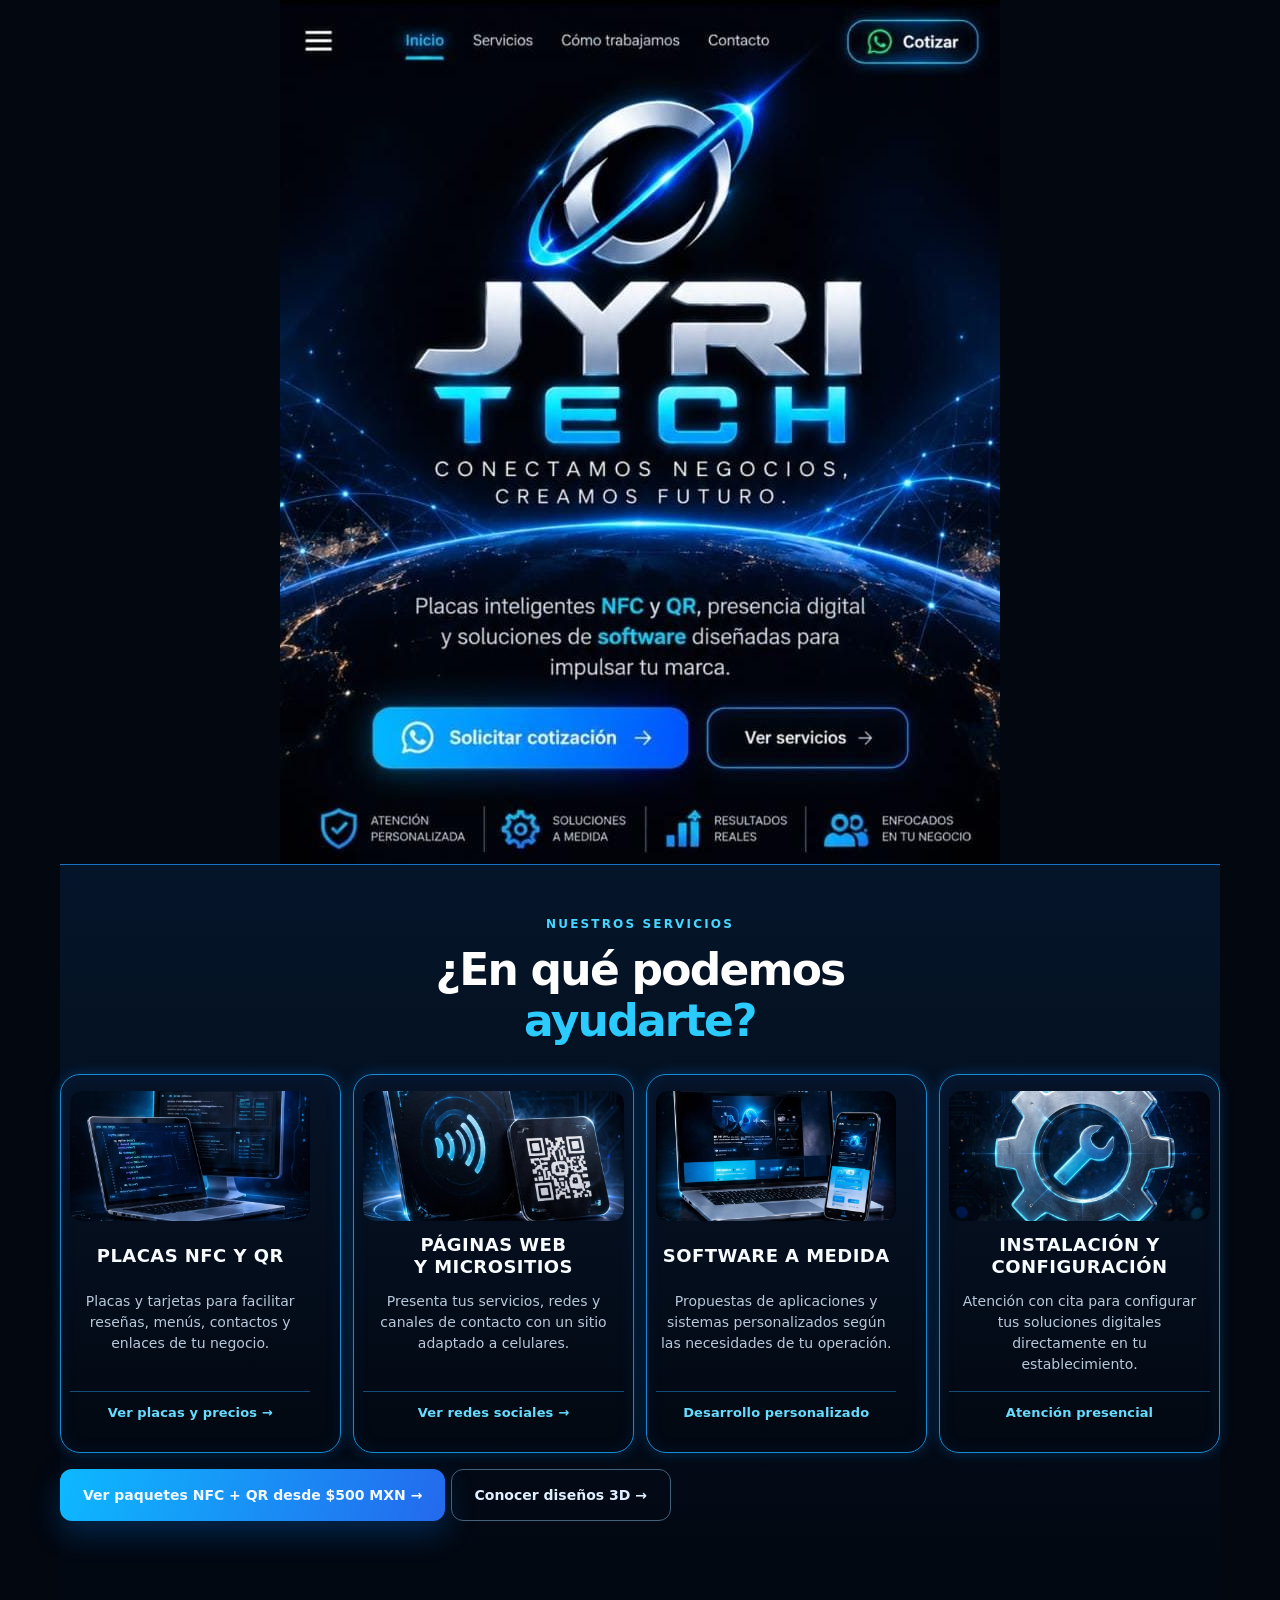
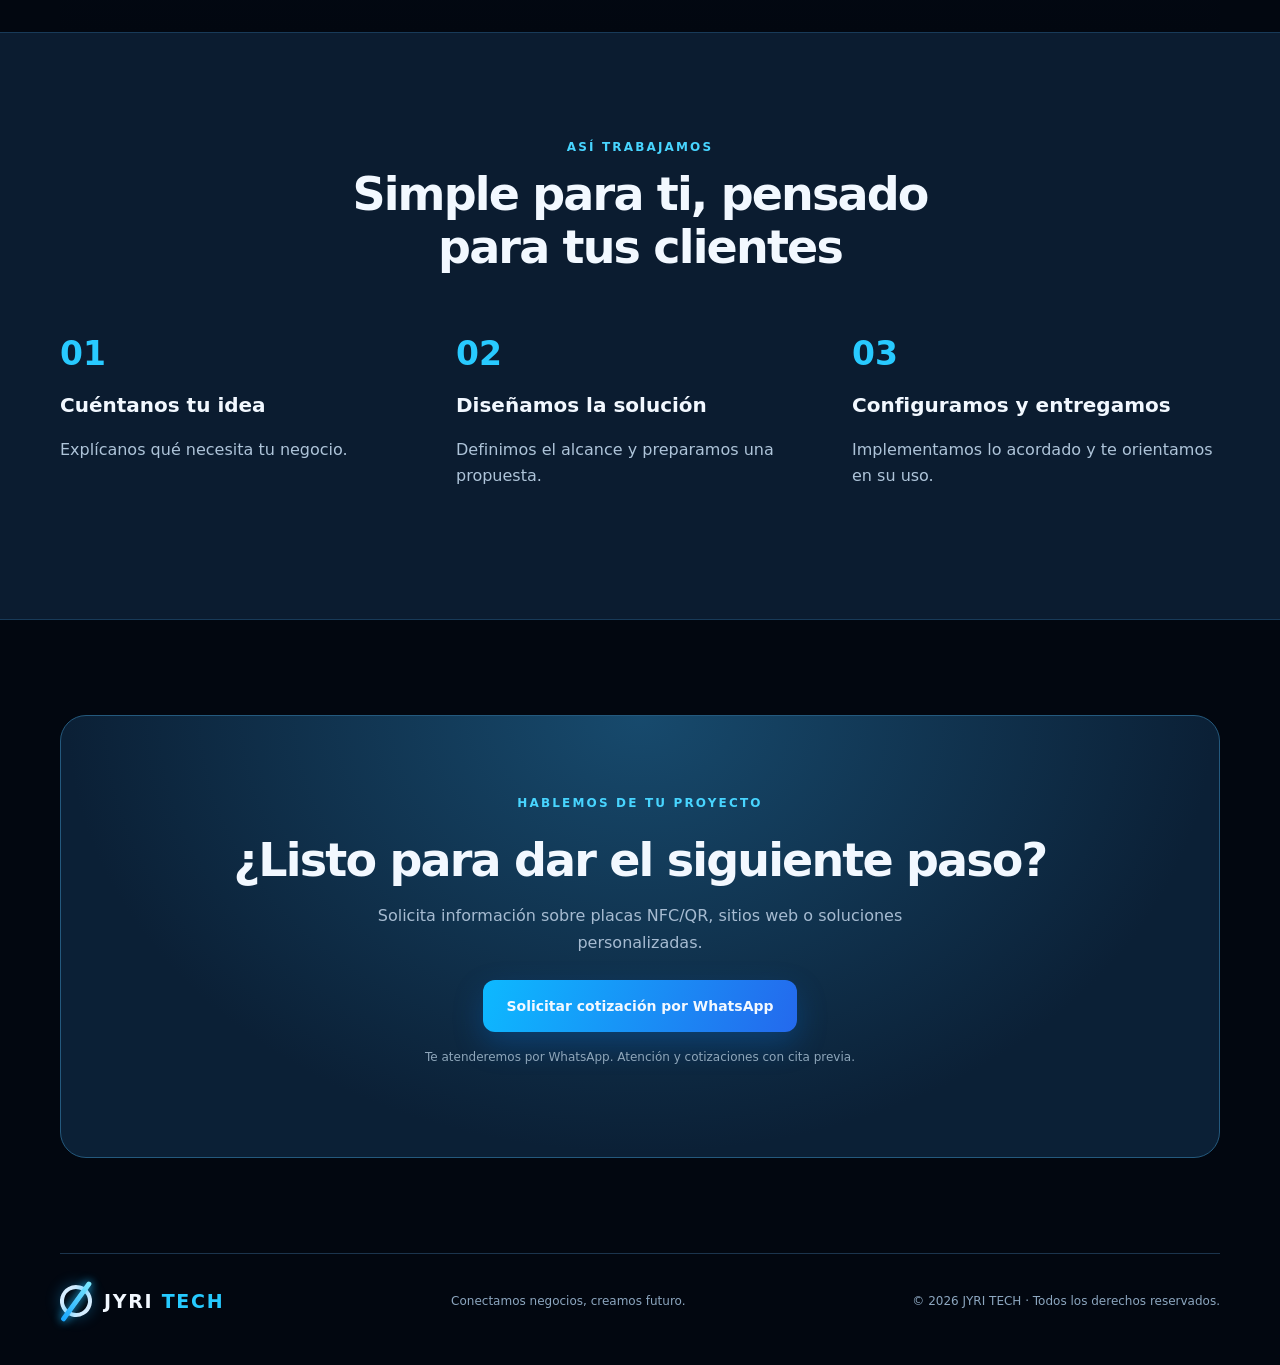
==== jyri-tech/index.html @ 4aa00e8e "Refresh homepage poster styles and image cache on mobile" ====
<!doctype html>
<html lang="es">
<head>
<meta charset="utf-8"><meta name="viewport" content="width=device-width, initial-scale=1">
<meta name="theme-color" content="#07111f">
<meta name="description" content="JYRI TECH: placas NFC y QR, micrositios, desarrollo web y soluciones digitales para negocios.">
<title>JYRI TECH | Conectamos negocios, creamos futuro</title>
<link rel="stylesheet" href="./style.css?v=poster-fix-2">
</head>
<body class="jyri-poster-home">
<header class="topbar"><span class="menu-mark" aria-hidden="true">☰</span><nav aria-label="Navegación principal"><a href="#inicio">Inicio</a><a href="#servicios">Servicios</a><a href="./catalogo/">Catálogo</a><a href="#proceso">Cómo trabajamos</a><a href="#contacto">Contacto</a></nav><a class="top-quote" href="#contacto">☘ Cotizar</a></header>
<main>
<section class="hero hero-poster" id="inicio" aria-label="Portada de JYRI TECH">
<img class="hero-poster-image" src="./fondo-planeta-mejorado-2.jpeg?v=poster-fix-2" alt="JYRI TECH: conectamos negocios, creamos futuro. Placas NFC y QR, presencia digital y software para tu negocio." fetchpriority="high">
<nav class="poster-navigation" aria-label="Navegación de portada">
<a class="poster-hit poster-menu" href="#servicios" aria-label="Ir a servicios"></a>
<a class="poster-hit poster-inicio" href="#inicio" aria-label="Inicio"></a>
<a class="poster-hit poster-servicios" href="#servicios" aria-label="Servicios"></a>
<a class="poster-hit poster-proceso" href="#proceso" aria-label="Cómo trabajamos"></a>
<a class="poster-hit poster-contacto" href="#contacto" aria-label="Contacto"></a>
<a class="poster-hit poster-cotizar" href="#contacto" aria-label="Cotizar"></a>
</nav>
<div class="poster-actions">
<a class="poster-hit poster-whatsapp" href="https://wa.me/525652839764?text=Hola%2C%20JYRI%20TECH.%20Me%20gustar%C3%ADa%20solicitar%20una%20cotizaci%C3%B3n." target="_blank" rel="noopener noreferrer" aria-label="Solicitar cotización por WhatsApp"></a>
<a class="poster-hit poster-catalogo" href="./catalogo/" aria-label="Ver servicios y catálogo"></a>
</div>
</section>
<section class="section wrap" id="servicios"><div class="section-head"><p class="eyebrow">NUESTROS SERVICIOS</p><h2>¿En qué podemos <em>ayudarte?</em></h2><p>Desde una placa inteligente hasta una presencia digital completa.</p></div><div class="grid">
<article class="service"><span class="ico">◉</span><div class="service-art art-nfc"><img src="./WhatsApp%20Image%202026-10-30%20at%2012.33.51.jpeg" alt="Placas inteligentes NFC y código QR" loading="lazy"></div><h3>Placas NFC y QR</h3><p>Placas y tarjetas para facilitar reseñas, menús, contactos y enlaces de tu negocio.</p><a class="tag" href="./catalogo/#resenas">Ver placas y precios →</a></article>
<article class="service"><span class="ico">◎</span><div class="service-art art-web"><img src="./WhatsApp%20Image%202026-10-30%20at%2012.34.19.jpeg" alt="Computadora y teléfono con diseño de páginas web" loading="lazy"></div><h3>Páginas web y micrositios</h3><p>Presenta tus servicios, redes y canales de contacto con un sitio adaptado a celulares.</p><a class="tag" href="./catalogo/#redes">Ver redes sociales →</a></article>
<article class="service"><span class="ico">&lt;/&gt;</span><div class="service-art art-code"><img src="./WhatsApp%20Image%202026-10-30%20at%2012.34.29.jpeg" alt="Equipos de cómputo para desarrollo de software" loading="lazy"></div><h3>Software a medida</h3><p>Propuestas de aplicaciones y sistemas personalizados según las necesidades de tu operación.</p><span class="tag">Desarrollo personalizado</span></article>
<article class="service"><span class="ico">⚙</span><div class="service-art art-gear"><img src="./WhatsApp%20Image%202026-10-30%20at%2012.34.39.jpeg" alt="Engranaje con llave para instalación y configuración" loading="lazy"></div><h3>Instalación y configuración</h3><p>Atención con cita para configurar tus soluciones digitales directamente en tu establecimiento.</p><span class="tag">Atención presencial</span></article>
</div><p class="catalog-invite"><a class="button primary" href="./catalogo/#paquetes">Ver paquetes NFC + QR desde $500 MXN →</a> <a class="button ghost" href="./catalogo/#disenos3d">Conocer diseños 3D →</a></p></section>
<section class="section process" id="proceso"><div class="wrap"><div class="section-head"><p class="eyebrow">ASÍ TRABAJAMOS</p><h2>Simple para ti, pensado para tus clientes</h2></div><div class="steps"><div><b>01</b><h3>Cuéntanos tu idea</h3><p>Explícanos qué necesita tu negocio.</p></div><div><b>02</b><h3>Diseñamos la solución</h3><p>Definimos el alcance y preparamos una propuesta.</p></div><div><b>03</b><h3>Configuramos y entregamos</h3><p>Implementamos lo acordado y te orientamos en su uso.</p></div></div></div></section>
<section class="section wrap" id="contacto"><div class="contact"><p class="eyebrow">HABLEMOS DE TU PROYECTO</p><h2>¿Listo para dar el siguiente paso?</h2><p>Solicita información sobre placas NFC/QR, sitios web o soluciones personalizadas.</p><a class="button primary" href="https://wa.me/525652839764?text=Hola%2C%20JYRI%20TECH.%20Visit%C3%A9%20su%20p%C3%A1gina%20web%20y%20me%20gustar%C3%ADa%20solicitar%20una%20cotizaci%C3%B3n%20para%20mi%20negocio." target="_blank" rel="noopener noreferrer" id="whatsappLink">Solicitar cotización por WhatsApp</a><p class="pending">Te atenderemos por WhatsApp. Atención y cotizaciones con cita previa.</p></div></section>
</main>
<footer class="footer wrap"><div class="brand"><span class="orbit" aria-hidden="true"></span><span>JYRI <b>TECH</b></span></div><p>Conectamos negocios, creamos futuro.</p><small>© <span id="year">2026</span> JYRI TECH · Todos los derechos reservados.</small></footer>
<script src="./script.js"></script>
</body></html>
---- jyri-tech/style.css ----
:root{font-family:Inter,system-ui,-apple-system,"Segoe UI",sans-serif;color:#f2f8ff;background:#07111f;font-synthesis:none;scroll-behavior:smooth}*{box-sizing:border-box}body{margin:0;overflow-x:hidden;background:radial-gradient(ellipse 65% 28% at 85% 12%,#073c66 0%,transparent 75%),#07111f}a{color:inherit;text-decoration:none}.wrap{width:min(1160px,calc(100% - 40px));margin:auto}.topbar{width:min(1160px,calc(100% - 40px));margin:auto;display:flex;justify-content:space-between;align-items:center;padding:25px 0;gap:20px}.brand{display:flex;align-items:center;gap:12px;font-weight:900;letter-spacing:.09em;font-size:19px;white-space:nowrap}.brand b{color:#26caff}.orbit{width:32px;height:32px;border:4px solid #d6edff;border-radius:50%;transform:rotate(-30deg);position:relative;box-shadow:0 0 15px #1baffc55}.orbit:after{content:"";position:absolute;width:48px;height:5px;left:-12px;top:10px;transform:rotate(-24deg);background:linear-gradient(90deg,#16a6ff,#7deaff);border-radius:8px;box-shadow:0 0 10px #22bfff}.topbar nav{display:flex;gap:28px;font-size:14px;color:#c2d3e7}.topbar nav a:hover{color:#42d6ff}.hero{display:grid;grid-template-columns:1.1fr .9fr;align-items:center;min-height:610px;gap:50px;padding:60px 0 100px}.eyebrow{font-size:12px;font-weight:800;letter-spacing:.18em;color:#48d5ff}.dot{display:inline-block;width:8px;height:8px;background:#3ed7ff;border-radius:50%;margin-right:8px;box-shadow:0 0 14px #29d6ff}.hero h1{font-size:clamp(40px,5.4vw,76px);line-height:1.08;letter-spacing:-.055em;margin:22px 0}.hero h1 em{font-style:normal;background:linear-gradient(100deg,#54dfff,#418eff);background-clip:text;color:transparent}.hero-copy>p{color:#b3c7db;max-width:540px;font-size:18px;line-height:1.75}.actions{display:flex;gap:14px;flex-wrap:wrap;margin-top:32px}.button{display:inline-flex;align-items:center;justify-content:center;gap:16px;padding:16px 23px;border-radius:12px;font-size:14px;font-weight:800;min-height:52px}.primary{background:linear-gradient(110deg,#0db9ff,#2469ed);box-shadow:0 12px 30px #0878ee44}.primary:hover{filter:brightness(1.13)}.ghost{border:1px solid #42617c;color:#e0efff}.ghost:hover{border-color:#36ceff}.trust{display:flex;flex-wrap:wrap;gap:20px;margin-top:35px;color:#8ea7c0;font-size:12px}.visual{min-height:470px;display:grid;place-items:center;position:relative}.halo{position:absolute;width:95%;aspect-ratio:1;border-radius:50%;background:radial-gradient(circle,#1277bd55,transparent 67%);filter:blur(12px)}.glass{position:relative;width:min(350px,90%);padding:32px;border:1px solid #41ccff77;border-radius:27px;transform:rotate(-5deg);background:linear-gradient(135deg,#193f64ee,#071528f5);box-shadow:25px 28px 60px #0009,0 0 70px #08b8ff30}.chip{font-size:27px;letter-spacing:.1em;font-weight:900}.chip strong{color:#2cd2ff}.signal{font-size:80px;color:#30cfff;text-align:center;text-shadow:0 0 30px #21bbff}.mocktitle{font-size:24px;font-weight:800}.mocksub{font-size:13px;color:#acc7de;line-height:1.6;margin:10px 0 25px}.mockline{height:28px;border:1px solid #2d729c;border-radius:8px;margin:10px 0;background:#0c2c4d}.mockline.short{width:78%;margin-left:auto;margin-right:auto}.smalltag{margin-top:24px;color:#70dfff;font-size:11px;letter-spacing:.12em;text-align:center}.floatcard{position:absolute;bottom:38px;right:0;padding:15px 19px;border:1px solid #2d94c6;border-radius:12px;background:#0a203b;box-shadow:0 15px 25px #0008;color:#42d7ff;font-weight:800}.floatcard span{color:#d5eaff;font-size:12px;margin-left:8px}.section{padding:95px 0}.section-head{max-width:650px;margin-bottom:40px}.section-head h2,.contact h2{font-size:clamp(30px,4vw,46px);line-height:1.15;letter-spacing:-.04em;margin:14px 0}.section-head>p:last-child,.contact>p:not(.eyebrow){color:#a6bbd1;line-height:1.7}.grid{display:grid;grid-template-columns:repeat(4,1fr);gap:18px}.service{border:1px solid #23415f;border-radius:18px;background:linear-gradient(145deg,#112a42,#0a1b2e);padding:27px 22px;min-height:275px}.ico{display:grid;place-items:center;width:48px;height:48px;border:1px solid #1476ae;background:#0c3454;border-radius:13px;color:#39d4ff;font-size:24px;font-weight:800}.service h3{font-size:18px;margin:25px 0 12px}.service p{font-size:14px;line-height:1.65;color:#afc3d5}.tag{display:inline-block;font-size:11px;color:#58d9ff;margin-top:10px}.process{background:#0b1c30;border-top:1px solid #183a58;border-bottom:1px solid #183a58}.steps{display:grid;grid-template-columns:repeat(3,1fr);gap:28px}.steps>div{padding:20px 0}.steps b{font-size:33px;color:#28caff}.steps h3{font-size:20px}.steps p{color:#aec4d9;line-height:1.6}.contact{text-align:center;border:1px solid #24597d;border-radius:26px;padding:65px 25px;background:radial-gradient(ellipse at top,#174a6d,#0b2036 70%)}.contact>p{max-width:570px;margin:15px auto 24px}.pending{font-size:12px!important;color:#8ea6ba!important}.contact .button{cursor:pointer}.footer{display:flex;justify-content:space-between;align-items:center;gap:20px;padding:28px 0 45px;border-top:1px solid #1b344d}.footer p,.footer small{color:#8ca6bf;font-size:12px}@media(max-width:900px){.hero{grid-template-columns:1fr;padding:50px 0}.visual{min-height:400px}.grid{grid-template-columns:repeat(2,1fr)}.footer{flex-wrap:wrap}}@media(max-width:600px){.topbar{align-items:flex-start;flex-direction:column}.topbar nav{gap:17px;flex-wrap:wrap;font-size:12px}.hero{padding:40px 0 65px;gap:10px}.hero h1{font-size:45px}.hero-copy>p{font-size:16px}.visual{min-height:385px}.glass{width:82%;padding:25px}.floatcard{right:0;bottom:15px}.grid,.steps{grid-template-columns:1fr}.section{padding:65px 0}.service{min-height:auto}.footer{display:block}.footer>*{margin-bottom:15px}.contact{padding:45px 18px}}@media(prefers-reduced-motion:reduce){:root{scroll-behavior:auto}}

/* JYRI TECH: portada centrada y planeta conectado */
.topbar{position:relative;z-index:3}
.hero{display:flex;flex-direction:column;align-items:center;text-align:center;gap:0;min-height:0;padding:48px 0 76px;position:relative}
.hero-brand{position:relative;z-index:2;display:flex;align-items:center;flex-direction:column}
.hero-orbit{width:116px;height:116px;border:16px solid #e7f5ff;border-radius:50%;transform:rotate(-30deg);box-shadow:inset 0 0 18px #54c8ff,0 0 38px #078ffb;position:relative;margin-bottom:22px;background:radial-gradient(circle,#00152e 50%,#114c82)}
.hero-orbit:before{content:"";position:absolute;left:-33px;top:39px;width:150px;height:15px;background:linear-gradient(90deg,#08bbff,#d6f9ff,#006aff);border-radius:20px;transform:rotate(-15deg);box-shadow:0 0 22px #00bfff}
.hero-orbit:after{content:"";position:absolute;right:-24px;top:5px;width:20px;height:20px;background:#b6f6ff;transform:rotate(-15deg);border-radius:50%;box-shadow:0 0 18px 8px #008fff}
.hero-brand h1{margin:0;display:flex;flex-direction:column;align-items:center;line-height:.9;font-size:clamp(76px,15vw,156px);font-weight:1000;letter-spacing:.045em;text-shadow:0 8px 25px #000a}
.hero-brand h1 span{background:linear-gradient(#fff,#dcecff 48%,#71849e);background-clip:text;color:transparent}
.hero-brand h1 strong{font-size:.7em;letter-spacing:.19em;padding-left:.19em;margin-top:12px;background:linear-gradient(#84efff,#02baff 45%,#1466e8);background-clip:text;color:transparent;text-shadow:0 0 35px #00bfff33}
.hero-slogan{font-size:clamp(12px,2.5vw,19px);letter-spacing:.34em;line-height:1.7;color:#f3f8ff;margin:26px 0 0}
.earth-scene{position:relative;width:min(100vw,1100px);height:clamp(130px,23vw,290px);margin-top:10px;overflow:hidden;pointer-events:none}
.earth-glow{position:absolute;left:0;right:0;bottom:-125%;height:180%;border-radius:50%;background:radial-gradient(ellipse at 50% 12%,#1a88d366,transparent 55%);filter:blur(18px)}
.earth-sphere{position:absolute;top:50%;left:-12%;width:124%;height:150%;border-radius:50%;background:radial-gradient(ellipse at 50% 0%,#166dbb 0%,#09345b 25%,#06172d 57%,#020812 78%);border-top:3px solid #39caff;box-shadow:0 -9px 24px #009fff,0 -2px 7px #d3ffff,inset 0 45px 60px #0965aa55;overflow:hidden}
.earth-lines{position:absolute;inset:0;background:repeating-linear-gradient(100deg,transparent 0 44px,#0abaff26 45px,transparent 47px),repeating-linear-gradient(0deg,transparent 0 31px,#0abaff1c 32px,transparent 34px);transform:perspective(450px) rotateX(45deg)}
.earth-continent{position:absolute;background:#0cbcff55;filter:blur(12px);border-radius:55% 40% 60% 30%}
.c1{width:20%;height:20%;left:12%;top:9%;transform:rotate(25deg)}.c2{width:29%;height:16%;left:43%;top:13%;transform:rotate(-12deg)}.c3{width:18%;height:15%;right:7%;top:24%}
.earth-net{position:absolute;bottom:8%;width:35%;height:70%;border:1px solid #21b9ff66;border-radius:50%;box-shadow:0 0 22px #009dff55}.n1{left:-13%;transform:rotate(30deg)}.n2{right:-13%;transform:rotate(-30deg)}
.hero-copy{position:relative;z-index:2;margin-top:-20px;width:100%;display:flex;align-items:center;flex-direction:column}
.hero-copy>p{font-size:clamp(17px,2.2vw,22px);max-width:690px;color:#d2e4f5;line-height:1.7}
.hero-copy>p b{color:#32d6ff}
.actions{justify-content:center;margin-top:18px}
.trust{justify-content:center;font-size:11px;letter-spacing:.06em}
.section-head{text-align:center;margin-left:auto;margin-right:auto}
.section-head h2 em{font-style:normal;color:#2bcaff}
.service{border-color:#1374a8;box-shadow:inset 0 0 22px #0c6aaa18,0 0 15px #007aff14}
@media(max-width:600px){.hero{padding:30px 0 64px}.hero-orbit{width:86px;height:86px;border-width:12px;margin-bottom:22px}.hero-orbit:before{left:-26px;top:28px;width:112px;height:11px}.hero-orbit:after{right:-20px;top:3px;width:14px;height:14px}.hero-brand h1{font-size:clamp(58px,17vw,100px)}.hero-slogan{font-size:11px;letter-spacing:.22em}.earth-scene{height:165px;margin-top:6px}.earth-sphere{top:42%}.hero-copy{margin-top:-8px}.hero-copy>p{font-size:16px}.actions{width:100%}.actions .button{flex:1;min-width:145px;padding:14px 10px}.trust{gap:12px;font-size:10px}.section-head h2{font-size:32px}}


/* Refinamiento visual inspirado en la portada aprobada */
.topbar{align-items:center;flex-direction:row;gap:14px;border-bottom:1px solid #102a46}
.topbar nav{display:flex;flex-wrap:wrap;gap:clamp(12px,3vw,30px);align-items:center}
.topbar nav a:first-child{color:#2ad5ff;border-bottom:2px solid #20caff;padding-bottom:7px}
.top-quote{margin-left:auto;flex-shrink:0;border:1px solid #16bfff;border-radius:14px;padding:12px 18px;box-shadow:0 0 14px #008dff55;color:#d9f8ff;font-weight:700;font-size:14px}
.hero{padding-top:46px}
.hero-brand h1{font-size:clamp(78px,15vw,154px)}
.hero-orbit{border-color:#e7f2ff}
.earth-scene{width:min(100vw,1160px);height:clamp(165px,30vw,340px);margin-top:0;background:url("./earth-network.svg") center center/cover no-repeat;filter:drop-shadow(0 0 18px #0479ff55)}
.hero-copy{margin-top:-40px}
.hero-copy>p{max-width:700px;text-shadow:0 2px 8px #001021}
.service{border:1px solid #0d9df1;box-shadow:0 0 18px #047eff2e,inset 0 0 22px #0a4a9022}
@media(max-width:600px){.topbar{padding:18px 0;flex-direction:row;align-items:center}.topbar nav{gap:10px;font-size:11px}.topbar nav a{font-size:11px}.top-quote{font-size:11px;padding:10px 9px}.hero{padding-top:30px}.hero-brand h1{font-size:clamp(70px,18vw,108px)}.earth-scene{height:175px;width:calc(100vw + 0px);background-size:cover}.hero-copy{margin-top:-12px}.hero-slogan{font-size:11px;letter-spacing:.18em}.hero-copy>p{font-size:16px}}


/* Final: portada con una sola marca, planeta iluminado y conexiones */
.topbar{justify-content:center;gap:34px;flex-wrap:wrap;padding:20px 0}
.topbar nav{align-items:center;justify-content:center;flex-wrap:wrap;gap:clamp(12px,3vw,28px)}
.topbar nav a:first-child{color:#31d6ff}
.top-quote{border:1px solid #17baff;border-radius:24px;padding:9px 19px;box-shadow:0 0 14px #009fff44;color:#e5faff;font-weight:700;font-size:14px}
.hero{padding-top:45px}
.hero-brand h1{font-size:clamp(74px,14vw,146px)}
.hero-slogan{margin-top:18px}
.earth-scene{width:min(100vw,1160px);height:clamp(180px,27vw,325px);margin-top:0;background:url("./earth-network.svg") center 35% / cover no-repeat;overflow:hidden}
.hero-copy{margin-top:-38px}
.hero-copy>p{background:#041324aa;border-radius:14px;padding:10px 18px}
.grid .service{box-shadow:0 0 0 1px #00aaff22,0 0 25px #007cff19}
@media(max-width:600px){.topbar{gap:14px;padding:18px 0}.topbar nav{font-size:12px;gap:14px}.top-quote{font-size:12px;padding:8px 13px}.hero{padding-top:28px}.hero-brand h1{font-size:clamp(60px,17vw,90px)}.earth-scene{height:190px;background-position:center top;background-size:auto 240px}.hero-copy{margin-top:-28px}.hero-copy>p{padding:8px 4px}.trust{gap:10px}}

/* Botón destacado de acceso al catálogo */
.actions .button.ghost[href="./catalogo/"]{background:linear-gradient(135deg,#0b9bea 0%,#2258e8 100%);color:#fff;border:1px solid #69dcff;box-shadow:0 7px 25px rgba(0,161,255,.3);text-shadow:0 1px 2px rgba(0,0,0,.25);transition:transform .2s ease,box-shadow .2s ease}
.actions .button.ghost[href="./catalogo/"]:hover,.actions .button.ghost[href="./catalogo/"]:focus-visible{transform:translateY(-2px);box-shadow:0 10px 30px rgba(0,161,255,.5);outline-offset:3px}

/* Portada de referencia JYRI TECH: composición móvil cinematográfica */
body{background:#020710}
.topbar{width:min(1160px,calc(100% - 28px));display:flex;justify-content:space-between;flex-wrap:nowrap;background:#020710;padding:18px 0;gap:16px}
.menu-mark{font-size:24px;color:white;line-height:1;flex-shrink:0}
.topbar nav{flex:1;justify-content:center;gap:clamp(10px,2.5vw,26px)}
.topbar nav a{white-space:nowrap}
.top-quote{margin-left:0;border-radius:24px}
.hero{width:100%;max-width:none;padding:34px 0 30px;background:radial-gradient(ellipse 70% 55% at 50% 48%,#063166 0%,#010611 75%);overflow:hidden}
.hero-brand{width:100%}
.hero-orbit{width:112px;height:112px;margin-bottom:20px}
.hero-brand h1{font-size:clamp(85px,14vw,160px);line-height:.88}
.hero-brand h1 span{letter-spacing:.04em}
.hero-brand h1 strong{font-size:.67em;letter-spacing:.18em}
.hero-slogan{margin-top:20px;font-size:clamp(12px,1.9vw,18px);letter-spacing:.27em}
.earth-scene{width:100%;max-width:none;height:clamp(125px,18vw,220px);margin-top:0;background:url("./earth-network.svg") center 65% / cover no-repeat;position:relative}
.earth-scene:after{content:"";position:absolute;left:-15%;right:-15%;bottom:-95%;height:125%;border-radius:50%;border-top:3px solid #65ddff;box-shadow:0 -9px 28px #009aff,0 -2px 8px #d7ffff;background:radial-gradient(ellipse at 50% 0%,#105baf66,transparent 60%)}
.hero-copy{margin-top:-10px;width:min(800px,calc(100% - 30px))}
.hero-copy>p{background:none;font-size:clamp(17px,2.2vw,22px);max-width:700px;margin:8px auto 0}
.actions{gap:16px;margin-top:20px}
.actions .button{border-radius:14px;min-width:190px}
.trust{width:100%;display:grid;grid-template-columns:repeat(4,1fr);gap:0;margin-top:30px;color:#c8d7e7}
.trust span{padding:4px 10px;border-right:1px solid #2b4665;font-size:11px;line-height:1.5;text-align:left}
.trust span:last-child{border:0}
#servicios{padding-top:36px;border-top:1px solid #1474c2;background:linear-gradient(180deg,#051529,#020710)}
#servicios .section-head{margin-bottom:26px}
#servicios .section-head h2{font-size:clamp(27px,4vw,42px)}
#servicios .grid{gap:12px}
#servicios .service{min-height:230px;text-align:center;padding:20px 12px;border-radius:16px;background:linear-gradient(160deg,#091c34,#020812)}
#servicios .service .ico{margin:auto;width:65px;height:65px;font-size:30px}
#servicios .service h3{margin:15px 0 8px;font-size:16px}
#servicios .service p{font-size:12px}
@media(max-width:600px){
.topbar{width:calc(100% - 20px);gap:8px;padding:13px 0}
.menu-mark{font-size:20px}
.topbar nav{gap:9px;justify-content:center;overflow-x:auto;scrollbar-width:none}
.topbar nav a{font-size:10px}
.topbar nav a[href="./catalogo/"]{display:none}
.top-quote{font-size:11px;padding:8px 10px}
.hero{padding-top:34px;padding-bottom:24px}
.hero-orbit{width:94px;height:94px}
.hero-brand h1{font-size:clamp(68px,17vw,110px)}
.hero-slogan{font-size:clamp(10px,2.8vw,13px);letter-spacing:.18em}
.earth-scene{height:145px;background-position:center 55%;background-size:auto 220px}
.hero-copy{margin-top:-8px}
.hero-copy>p{font-size:15px;padding:5px 4px}
.actions{width:100%;gap:10px}
.actions .button{min-width:0;flex:1;font-size:12px;padding:12px 7px}
.trust{margin-top:26px;grid-template-columns:repeat(4,minmax(0,1fr))}
.trust span{font-size:8px;padding:4px 5px;letter-spacing:0}
#servicios{padding-top:28px}
#servicios .grid{grid-template-columns:repeat(4,minmax(0,1fr));gap:6px}
#servicios .service{padding:12px 5px;min-height:220px;border-radius:11px}
#servicios .service .ico{width:42px;height:42px;font-size:21px}
#servicios .service h3{font-size:11px;margin:12px 0 6px}
#servicios .service p{font-size:9px;line-height:1.4}
#servicios .service .tag{font-size:9px}
}

/* Ocultar únicamente la ilustración del planeta solicitada */
.earth-scene{display:none!important}
.hero-copy{margin-top:24px!important}

/* Ocultar sección Nuestros servicios solicitada por el propietario */
#servicios{display:none!important}

/* Restaurar servicios con tarjetas oscuras, estilo de la referencia enviada */
#servicios{display:block!important;padding-top:40px!important}
#servicios .section-head>p:last-child{display:none}
#servicios .section-head{margin-bottom:28px}
#servicios .section-head h2{font-size:clamp(26px,5vw,44px);color:#fff}
#servicios .grid{display:grid;grid-template-columns:repeat(4,minmax(0,1fr));gap:12px}
#servicios .service{min-height:270px;display:flex;flex-direction:column;align-items:center;text-align:center;padding:16px 9px 18px;background:linear-gradient(180deg,#061327,#020811);border:1px solid #188bd1;border-radius:20px;box-shadow:0 0 13px #008cff44,inset 0 0 17px #047fff17}
#servicios .service .ico{display:none}
#servicios .service-art{width:100%;height:125px;display:flex;justify-content:center;align-items:center;gap:8px;background:radial-gradient(ellipse at center,#05569b66,transparent 75%);color:#42cfff;text-shadow:0 0 17px #048dff;font-size:65px}
#servicios .service-art span+span{font-size:40px}
#servicios .service-art.art-gear{font-size:96px}
#servicios .service h3{font-size:clamp(12px,2vw,19px);margin:8px 0 10px;text-transform:uppercase}
#servicios .service p{font-size:clamp(10px,1.5vw,14px);line-height:1.45;margin:0 0 18px;color:#b9c6d8}
#servicios .service .tag{margin-top:auto;font-size:14px;color:#39cfff}
@media(max-width:600px){#servicios{padding-top:22px!important}#servicios .grid{gap:5px}#servicios .service{padding:8px 4px 12px;min-height:205px;border-radius:12px}#servicios .service-art{height:77px;font-size:37px}#servicios .service-art span+span{font-size:22px}#servicios .service-art.art-gear{font-size:57px}#servicios .service h3{font-size:clamp(9px,2.1vw,13px);margin:5px 0}#servicios .service p{font-size:clamp(8px,1.8vw,11px)}#servicios .service .tag{font-size:9px}}

/* Diseño de tarjetas en dos columnas para evitar que se compriman en móvil */
#servicios .grid{grid-template-columns:repeat(4,minmax(0,1fr))}
#servicios .service{min-width:0}
@media(max-width:800px){
#servicios .grid{grid-template-columns:repeat(2,minmax(0,1fr))!important;gap:13px!important}
#servicios .service{min-height:295px!important;padding:16px 11px 19px!important;border-radius:17px!important}
#servicios .service-art{height:135px!important;font-size:65px!important}
#servicios .service-art span+span{font-size:37px!important}
#servicios .service-art.art-gear{font-size:95px!important}
#servicios .service h3{font-size:clamp(13px,3.4vw,18px)!important;margin:8px 0 9px!important}
#servicios .service p{font-size:clamp(11px,2.8vw,14px)!important;line-height:1.45!important}
#servicios .service .tag{font-size:12px!important}
}

/* Tipografía y jerarquía visual de las tarjetas de servicios */
#servicios .service{justify-content:flex-start}
#servicios .service h3{
  width:100%;font-weight:800!important;letter-spacing:.025em!important;
  line-height:1.22!important;text-wrap:balance;margin:12px 0 10px!important;
  color:#f8fcff!important;text-transform:uppercase
}
#servicios .service p{
  width:100%;max-width:26ch;margin:0 auto 17px!important;
  font-size:clamp(12px,1.3vw,15px)!important;line-height:1.55!important;
  font-weight:400;color:#b7c8da!important;text-wrap:pretty
}
#servicios .service .tag{
  display:inline-flex;align-items:center;justify-content:center;
  min-height:34px;max-width:100%;padding:7px 9px;
  margin:auto auto 0!important;font-size:clamp(11px,1.1vw,13px)!important;
  line-height:1.3!important;font-weight:700;letter-spacing:.01em;
  color:#66dcff!important;text-align:center;text-wrap:balance;
  border-top:1px solid #144d78
}
#servicios .service a.tag:hover{color:#fff!important;text-shadow:0 0 12px #00baff}
@media(max-width:800px){
  #servicios .service h3{font-size:clamp(12px,3.2vw,17px)!important;line-height:1.25!important;margin:10px 0 8px!important}
  #servicios .service p{font-size:clamp(11px,2.65vw,14px)!important;line-height:1.5!important;margin-bottom:14px!important}
  #servicios .service .tag{font-size:clamp(10px,2.4vw,12px)!important;line-height:1.3!important;padding:7px 3px}
}

/* Corrección definitiva de alineación del contenido de las tarjetas */
#servicios .grid{align-items:stretch}
#servicios .service{
  display:grid!important;
  grid-template-rows:130px minmax(54px,auto) minmax(92px,1fr) auto!important;
  justify-items:center!important;
  align-content:stretch!important;
  text-align:center!important;
  gap:8px!important;
  height:100%!important;
  min-height:365px!important;
}
#servicios .service .ico{display:none!important}
#servicios .service .service-art{
  grid-row:1!important;align-self:center!important;
  width:100%!important;height:130px!important;
}
#servicios .service h3{
  grid-row:2!important;align-self:center!important;
  display:flex!important;align-items:center!important;justify-content:center!important;
  width:100%!important;min-height:54px!important;
  margin:0!important;padding:0!important;
  font-size:clamp(13px,1.55vw,18px)!important;line-height:1.25!important;
}
#servicios .service p{
  grid-row:3!important;align-self:start!important;
  width:100%!important;max-width:27ch!important;
  margin:0!important;padding:0!important;
  font-size:clamp(12px,1.3vw,14px)!important;line-height:1.5!important;
}
#servicios .service .tag{
  grid-row:4!important;align-self:end!important;
  margin:0!important;min-height:43px!important;
  display:flex!important;align-items:center!important;justify-content:center!important;
  width:100%!important;max-width:100%!important;
  font-size:clamp(11px,1.1vw,13px)!important;line-height:1.3!important;
}
@media(max-width:800px){
  #servicios .grid{grid-template-columns:repeat(2,minmax(0,1fr))!important;gap:12px!important}
  #servicios .service{
    grid-template-rows:115px minmax(56px,auto) minmax(105px,1fr) auto!important;
    min-height:365px!important;padding:12px 9px 15px!important;
  }
  #servicios .service .service-art{height:115px!important}
  #servicios .service h3{font-size:clamp(12px,3.1vw,16px)!important;min-height:56px!important}
  #servicios .service p{font-size:clamp(11px,2.6vw,14px)!important;line-height:1.45!important}
  #servicios .service .tag{font-size:clamp(10px,2.4vw,12px)!important}
}

/* Fotografías reales de los cuatro servicios */
#servicios .service .service-art{overflow:hidden!important;border-radius:12px!important;background:#041326!important;text-shadow:none!important}
#servicios .service .service-art img{display:block!important;width:100%!important;height:100%!important;object-fit:cover!important;object-position:center!important;border-radius:12px!important}
#servicios .service .service-art.art-gear img{font-size:initial!important}


/* Portada basada fielmente en fondo-planeta-mejorado-2.jpeg */
body.jyri-poster-home .topbar{display:none!important}
body.jyri-poster-home #inicio.hero-poster{
  display:block!important;position:relative!important;isolation:isolate;
  width:min(100%,720px)!important;max-width:720px!important;
  min-height:0!important;height:auto!important;margin:0 auto!important;
  padding:0!important;gap:0!important;background:#020710!important;
  overflow:hidden!important;text-align:initial!important;
}
#inicio.hero-poster .hero-poster-image{
  display:block;width:100%;height:auto;max-width:100%;
  border:0;border-radius:0;
}
#inicio.hero-poster .poster-navigation,
#inicio.hero-poster .poster-actions{position:absolute;inset:0;pointer-events:none}
#inicio.hero-poster .poster-hit{display:block;position:absolute;pointer-events:auto;cursor:pointer;border-radius:12px}
#inicio.hero-poster .poster-hit:focus-visible{outline:3px solid #71e8ff;outline-offset:1px;background:#009dff25}
#inicio.hero-poster .poster-menu{left:2%;top:2%;width:8%;height:8%}
#inicio.hero-poster .poster-inicio{left:16%;top:2%;width:9%;height:8%}
#inicio.hero-poster .poster-servicios{left:26%;top:2%;width:11%;height:8%}
#inicio.hero-poster .poster-proceso{left:37%;top:2%;width:24%;height:8%}
#inicio.hero-poster .poster-contacto{left:60%;top:2%;width:15%;height:8%}
#inicio.hero-poster .poster-cotizar{left:77%;top:1.5%;width:21%;height:8%}
#inicio.hero-poster .poster-whatsapp{left:12%;top:80%;width:46%;height:10%}
#inicio.hero-poster .poster-catalogo{left:59%;top:80%;width:30%;height:10%}
@media(max-width:600px){
  body.jyri-poster-home #inicio.hero-poster{width:100%!important}
}
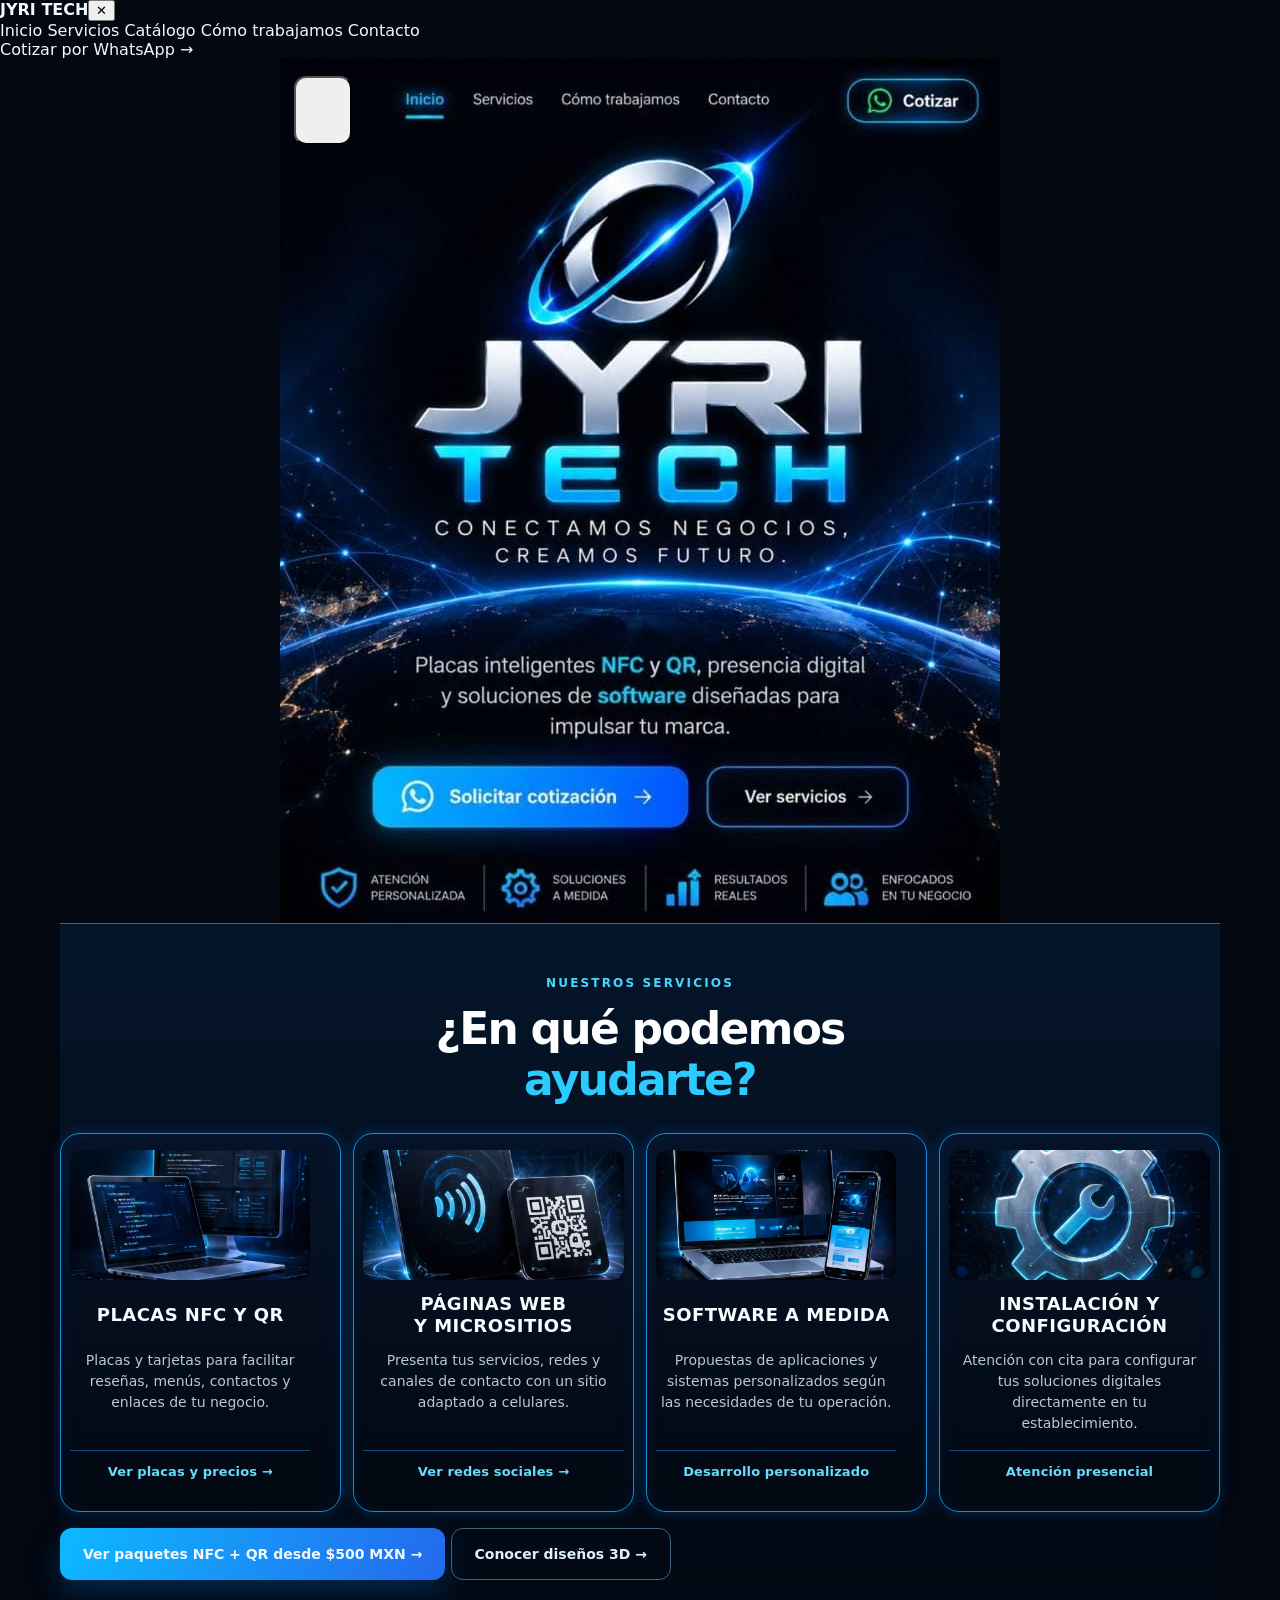
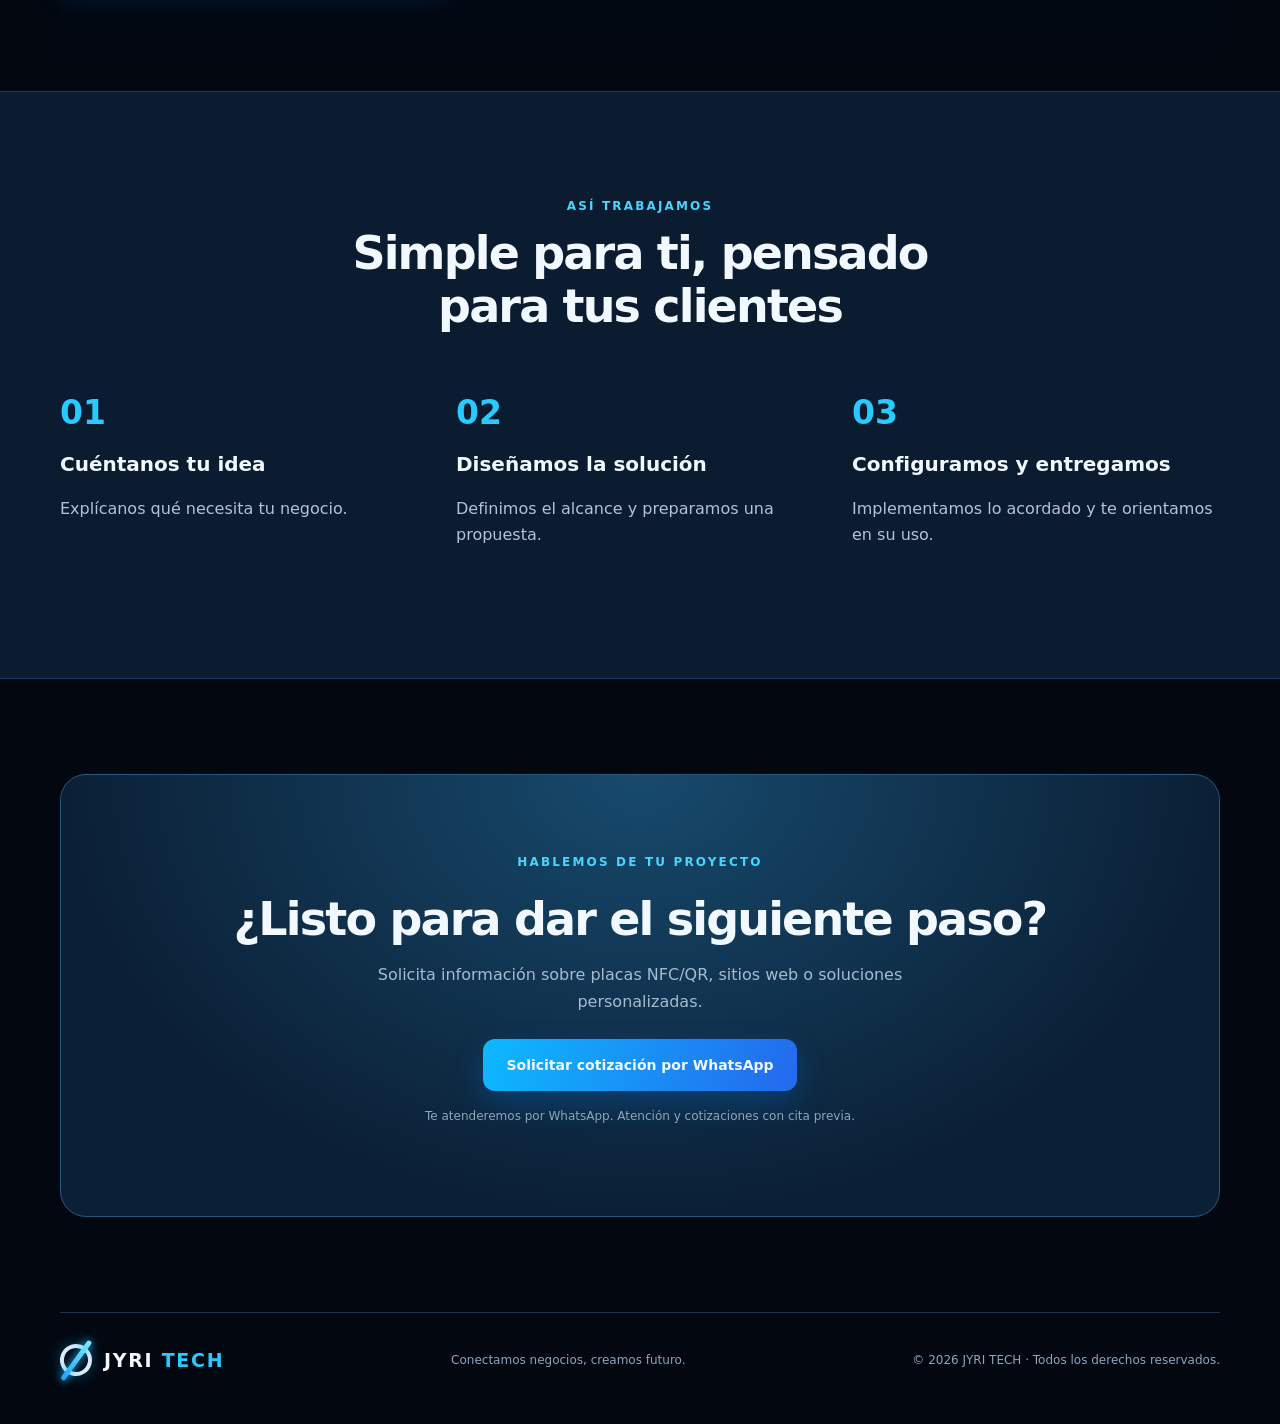
==== commit 109570d6: "Add accessible JYRI TECH slide-out navigation drawer to poster hamburger" ====
--- a/jyri-tech/index.html
+++ b/jyri-tech/index.html
@@ -5,15 +5,27 @@
 <meta name="theme-color" content="#07111f">
 <meta name="description" content="JYRI TECH: placas NFC y QR, micrositios, desarrollo web y soluciones digitales para negocios.">
 <title>JYRI TECH | Conectamos negocios, creamos futuro</title>
-<link rel="stylesheet" href="./style.css?v=poster-fix-2">
+<link rel="stylesheet" href="./style.css?v=side-menu-1">
 </head>
 <body class="jyri-poster-home">
 <header class="topbar"><span class="menu-mark" aria-hidden="true">☰</span><nav aria-label="Navegación principal"><a href="#inicio">Inicio</a><a href="#servicios">Servicios</a><a href="./catalogo/">Catálogo</a><a href="#proceso">Cómo trabajamos</a><a href="#contacto">Contacto</a></nav><a class="top-quote" href="#contacto">☘ Cotizar</a></header>
+<div class="jyri-menu-backdrop" id="jyriMenuBackdrop" hidden></div>
+<aside class="jyri-side-menu" id="jyriSideMenu" aria-label="Menú principal" aria-hidden="true" inert>
+<div class="jyri-side-head"><strong>JYRI <span>TECH</span></strong><button type="button" id="closeMobileMenu" aria-label="Cerrar menú">✕</button></div>
+<nav aria-label="Secciones de JYRI TECH">
+<a href="#inicio">Inicio</a>
+<a href="#servicios">Servicios</a>
+<a href="./catalogo/">Catálogo</a>
+<a href="#proceso">Cómo trabajamos</a>
+<a href="#contacto">Contacto</a>
+</nav>
+<a class="jyri-menu-quote" href="https://wa.me/525652839764?text=Hola%2C%20JYRI%20TECH.%20Me%20gustar%C3%ADa%20solicitar%20una%20cotizaci%C3%B3n." target="_blank" rel="noopener noreferrer">Cotizar por WhatsApp →</a>
+</aside>
 <main>
 <section class="hero hero-poster" id="inicio" aria-label="Portada de JYRI TECH">
 <img class="hero-poster-image" src="./fondo-planeta-mejorado-2.jpeg?v=poster-fix-2" alt="JYRI TECH: conectamos negocios, creamos futuro. Placas NFC y QR, presencia digital y software para tu negocio." fetchpriority="high">
 <nav class="poster-navigation" aria-label="Navegación de portada">
-<a class="poster-hit poster-menu" href="#servicios" aria-label="Ir a servicios"></a>
+<button class="poster-hit poster-menu" type="button" id="openMobileMenu" aria-label="Abrir menú de navegación" aria-controls="jyriSideMenu" aria-expanded="false"></button>
 <a class="poster-hit poster-inicio" href="#inicio" aria-label="Inicio"></a>
 <a class="poster-hit poster-servicios" href="#servicios" aria-label="Servicios"></a>
 <a class="poster-hit poster-proceso" href="#proceso" aria-label="Cómo trabajamos"></a>
@@ -35,5 +47,5 @@
 <section class="section wrap" id="contacto"><div class="contact"><p class="eyebrow">HABLEMOS DE TU PROYECTO</p><h2>¿Listo para dar el siguiente paso?</h2><p>Solicita información sobre placas NFC/QR, sitios web o soluciones personalizadas.</p><a class="button primary" href="https://wa.me/525652839764?text=Hola%2C%20JYRI%20TECH.%20Visit%C3%A9%20su%20p%C3%A1gina%20web%20y%20me%20gustar%C3%ADa%20solicitar%20una%20cotizaci%C3%B3n%20para%20mi%20negocio." target="_blank" rel="noopener noreferrer" id="whatsappLink">Solicitar cotización por WhatsApp</a><p class="pending">Te atenderemos por WhatsApp. Atención y cotizaciones con cita previa.</p></div></section>
 </main>
 <footer class="footer wrap"><div class="brand"><span class="orbit" aria-hidden="true"></span><span>JYRI <b>TECH</b></span></div><p>Conectamos negocios, creamos futuro.</p><small>© <span id="year">2026</span> JYRI TECH · Todos los derechos reservados.</small></footer>
-<script src="./script.js"></script>
+<script src="./script.js?v=side-menu-1"></script>
 </body></html>
--- a/jyri-tech/style.css
+++ b/jyri-tech/style.css
@@ -267,3 +267,22 @@
 @media(max-width:600px){
   body.jyri-poster-home #inicio.hero-poster{width:100%!important}
 }
+
+/* Corrección móvil: imagen completa sin recorte ni menú duplicado */
+html,body.jyri-poster-home{max-width:100%;overflow-x:hidden!important}
+body.jyri-poster-home>header.topbar{display:none!important;height:0!important;padding:0!important;margin:0!important;border:0!important}
+body.jyri-poster-home main{width:100%;max-width:100%;overflow-x:hidden}
+body.jyri-poster-home main>#inicio.hero-poster{
+  display:block!important;box-sizing:border-box!important;
+  width:100%!important;max-width:720px!important;
+  min-width:0!important;height:auto!important;min-height:0!important;
+  margin:0 auto!important;padding:0!important;
+  overflow:hidden!important;transform:none!important;
+}
+body.jyri-poster-home #inicio.hero-poster>img.hero-poster-image{
+  display:block!important;box-sizing:border-box!important;
+  width:100%!important;max-width:100%!important;
+  min-width:0!important;height:auto!important;max-height:none!important;
+  object-fit:contain!important;object-position:center!important;
+  margin:0!important;padding:0!important;transform:none!important;
+}
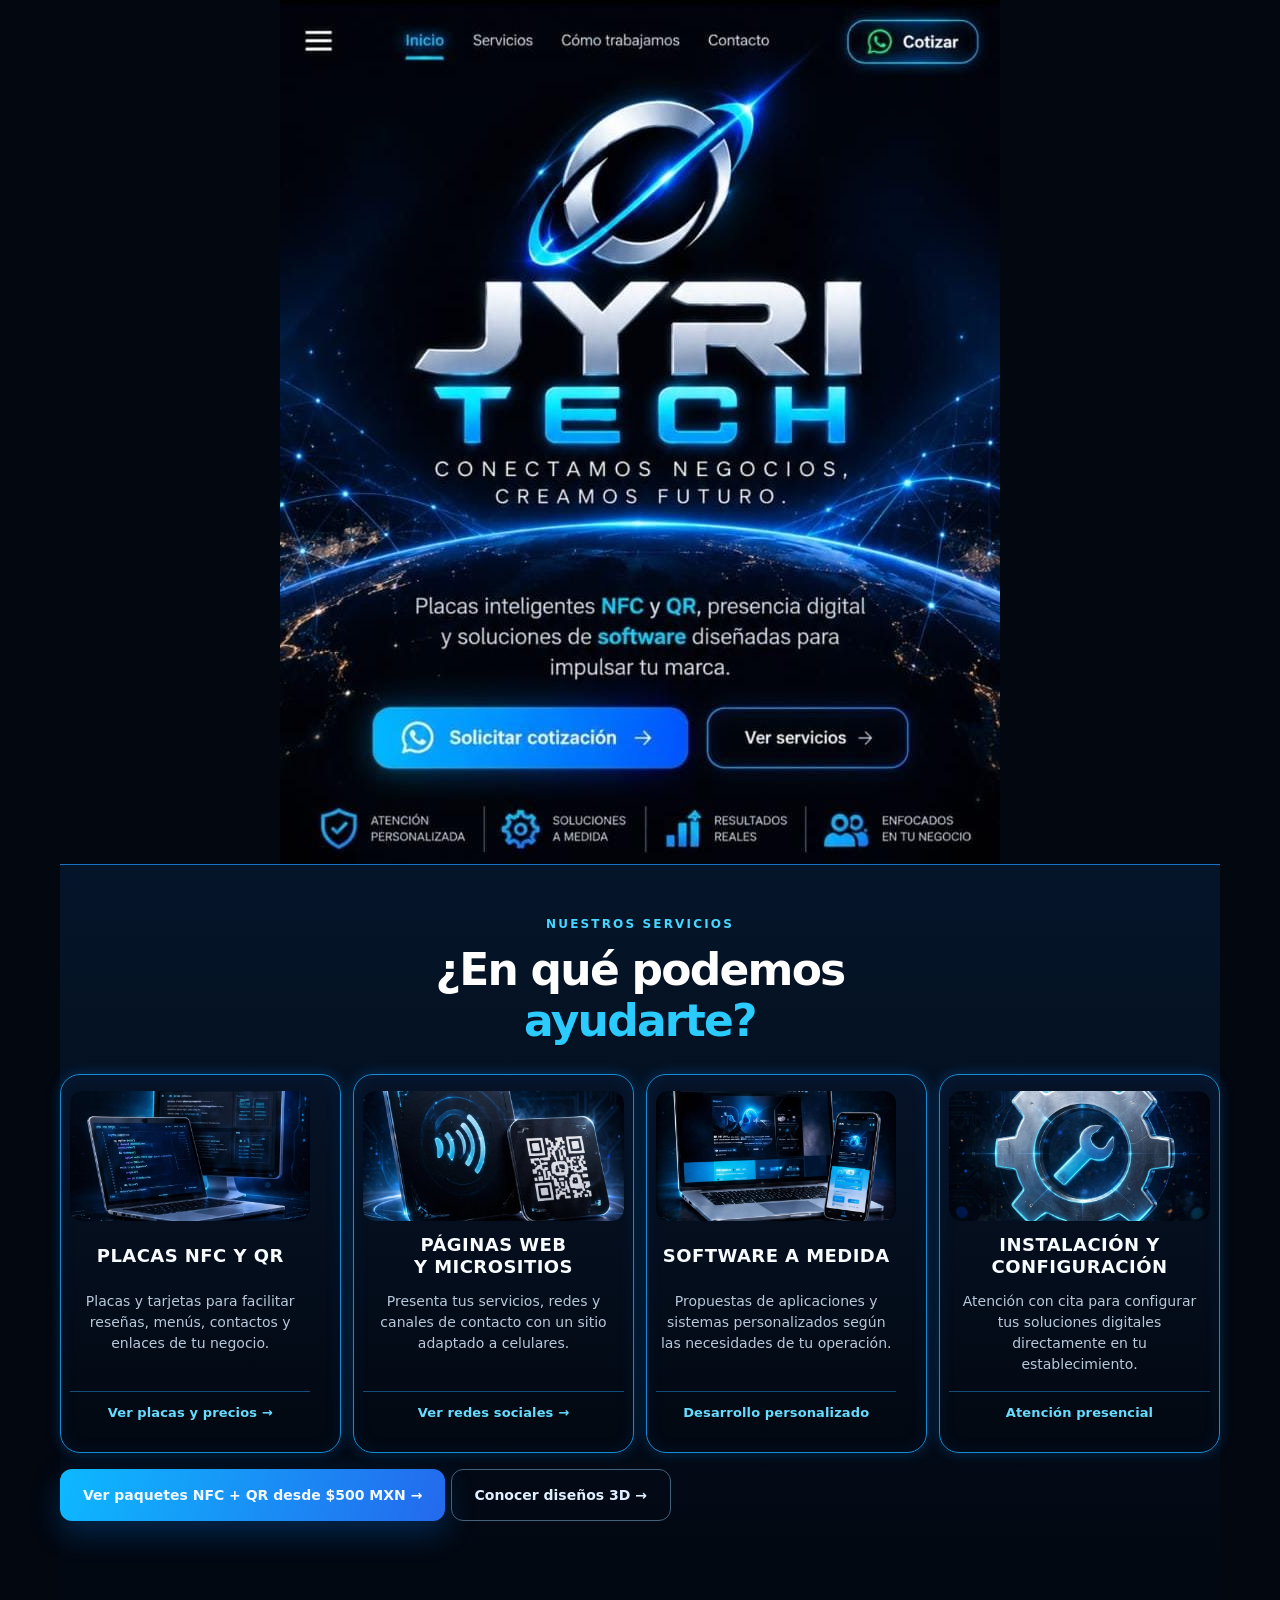
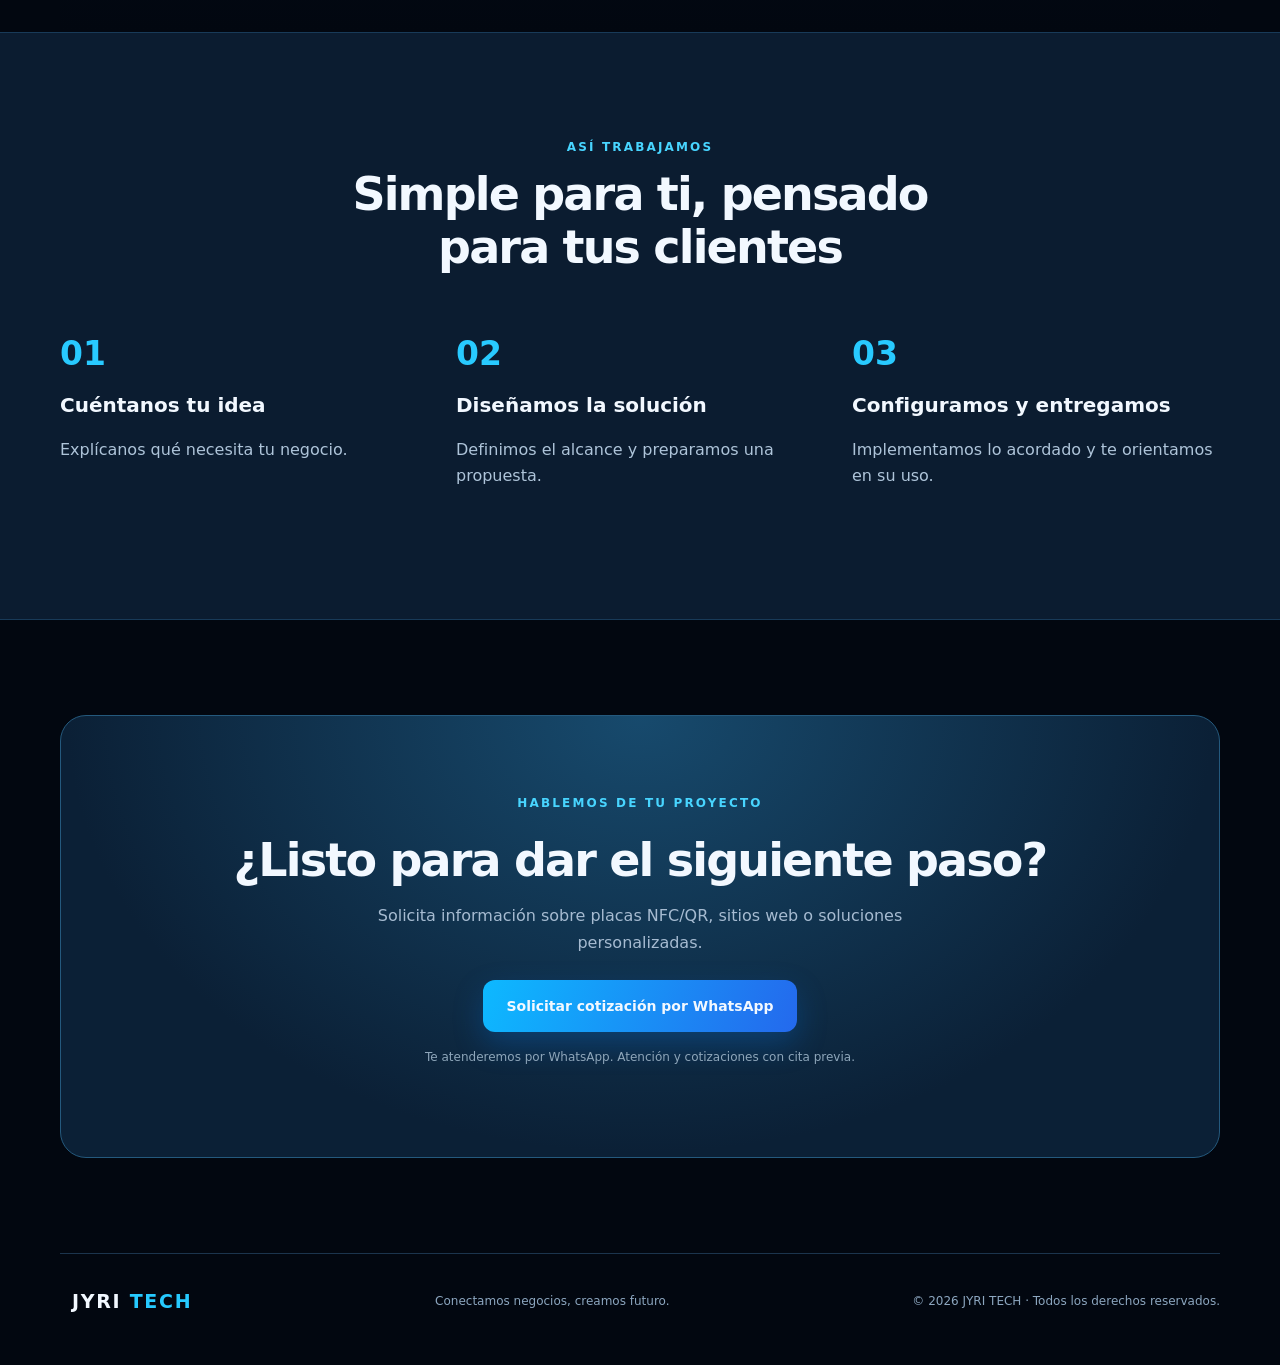
==== commit 8bf59916: "Replace footer orbit icon with original JYRI TECH orbital artwork" ====
--- a/jyri-tech/index.html
+++ b/jyri-tech/index.html
@@ -5,7 +5,7 @@
 <meta name="theme-color" content="#07111f">
 <meta name="description" content="JYRI TECH: placas NFC y QR, micrositios, desarrollo web y soluciones digitales para negocios.">
 <title>JYRI TECH | Conectamos negocios, creamos futuro</title>
-<link rel="stylesheet" href="./style.css?v=side-menu-1">
+<link rel="stylesheet" href="./style.css?v=footer-orbit-1">
 </head>
 <body class="jyri-poster-home">
 <header class="topbar"><span class="menu-mark" aria-hidden="true">☰</span><nav aria-label="Navegación principal"><a href="#inicio">Inicio</a><a href="#servicios">Servicios</a><a href="./catalogo/">Catálogo</a><a href="#proceso">Cómo trabajamos</a><a href="#contacto">Contacto</a></nav><a class="top-quote" href="#contacto">☘ Cotizar</a></header>
@@ -46,6 +46,6 @@
 <section class="section process" id="proceso"><div class="wrap"><div class="section-head"><p class="eyebrow">ASÍ TRABAJAMOS</p><h2>Simple para ti, pensado para tus clientes</h2></div><div class="steps"><div><b>01</b><h3>Cuéntanos tu idea</h3><p>Explícanos qué necesita tu negocio.</p></div><div><b>02</b><h3>Diseñamos la solución</h3><p>Definimos el alcance y preparamos una propuesta.</p></div><div><b>03</b><h3>Configuramos y entregamos</h3><p>Implementamos lo acordado y te orientamos en su uso.</p></div></div></div></section>
 <section class="section wrap" id="contacto"><div class="contact"><p class="eyebrow">HABLEMOS DE TU PROYECTO</p><h2>¿Listo para dar el siguiente paso?</h2><p>Solicita información sobre placas NFC/QR, sitios web o soluciones personalizadas.</p><a class="button primary" href="https://wa.me/525652839764?text=Hola%2C%20JYRI%20TECH.%20Visit%C3%A9%20su%20p%C3%A1gina%20web%20y%20me%20gustar%C3%ADa%20solicitar%20una%20cotizaci%C3%B3n%20para%20mi%20negocio." target="_blank" rel="noopener noreferrer" id="whatsappLink">Solicitar cotización por WhatsApp</a><p class="pending">Te atenderemos por WhatsApp. Atención y cotizaciones con cita previa.</p></div></section>
 </main>
-<footer class="footer wrap"><div class="brand"><span class="orbit" aria-hidden="true"></span><span>JYRI <b>TECH</b></span></div><p>Conectamos negocios, creamos futuro.</p><small>© <span id="year">2026</span> JYRI TECH · Todos los derechos reservados.</small></footer>
+<footer class="footer wrap"><div class="brand"><span class="footer-orbit-image" aria-hidden="true"></span><span>JYRI <b>TECH</b></span></div><p>Conectamos negocios, creamos futuro.</p><small>© <span id="year">2026</span> JYRI TECH · Todos los derechos reservados.</small></footer>
 <script src="./script.js?v=side-menu-1"></script>
 </body></html>
--- a/jyri-tech/style.css
+++ b/jyri-tech/style.css
@@ -286,3 +286,19 @@
   object-fit:contain!important;object-position:center!important;
   margin:0!important;padding:0!important;transform:none!important;
 }
+
+/* Menú hamburguesa lateral JYRI TECH */
+#inicio.hero-poster button.poster-menu{appearance:none;border:0;background:transparent;padding:0;z-index:4}
+.jyri-menu-backdrop{position:fixed;inset:0;background:rgba(0,4,13,.72);z-index:9998}
+.jyri-menu-backdrop[hidden]{display:none!important}
+.jyri-side-menu{position:fixed;inset:0 auto 0 0;width:min(310px,86vw);height:100dvh;z-index:9999;background:linear-gradient(165deg,#081d37,#020813 80%);border-right:1px solid #17baff;box-shadow:18px 0 60px #000b,0 0 28px #008dff35;padding:24px 22px;display:flex;flex-direction:column;gap:28px;transform:translateX(-110%);visibility:hidden;transition:transform .25s ease,visibility .25s ease}
+.jyri-side-menu.is-open{transform:translateX(0);visibility:visible}
+.jyri-side-head{display:flex;align-items:center;justify-content:space-between;color:#f4f9ff;font-size:22px;letter-spacing:.07em}
+.jyri-side-head span{color:#26caff}
+.jyri-side-head button{border:1px solid #2a81bc;border-radius:10px;background:#0a2847;color:#fff;font-size:20px;min-width:42px;min-height:42px;cursor:pointer}
+.jyri-side-menu nav{display:flex;flex-direction:column;gap:8px}
+.jyri-side-menu nav a{display:block;padding:15px 12px;border-bottom:1px solid #16436b;color:#e3f3ff;font-size:16px;font-weight:650}
+.jyri-side-menu nav a:hover,.jyri-side-menu nav a:focus-visible{color:#5be2ff;background:#0a3454;outline-offset:2px}
+.jyri-menu-quote{display:block;margin-top:auto;padding:15px 12px;text-align:center;background:linear-gradient(110deg,#0db9ff,#2469ed);border-radius:12px;font-weight:800;color:#fff}
+body.jyri-menu-open{overflow:hidden!important}
+@media(prefers-reduced-motion:reduce){.jyri-side-menu{transition:none}}
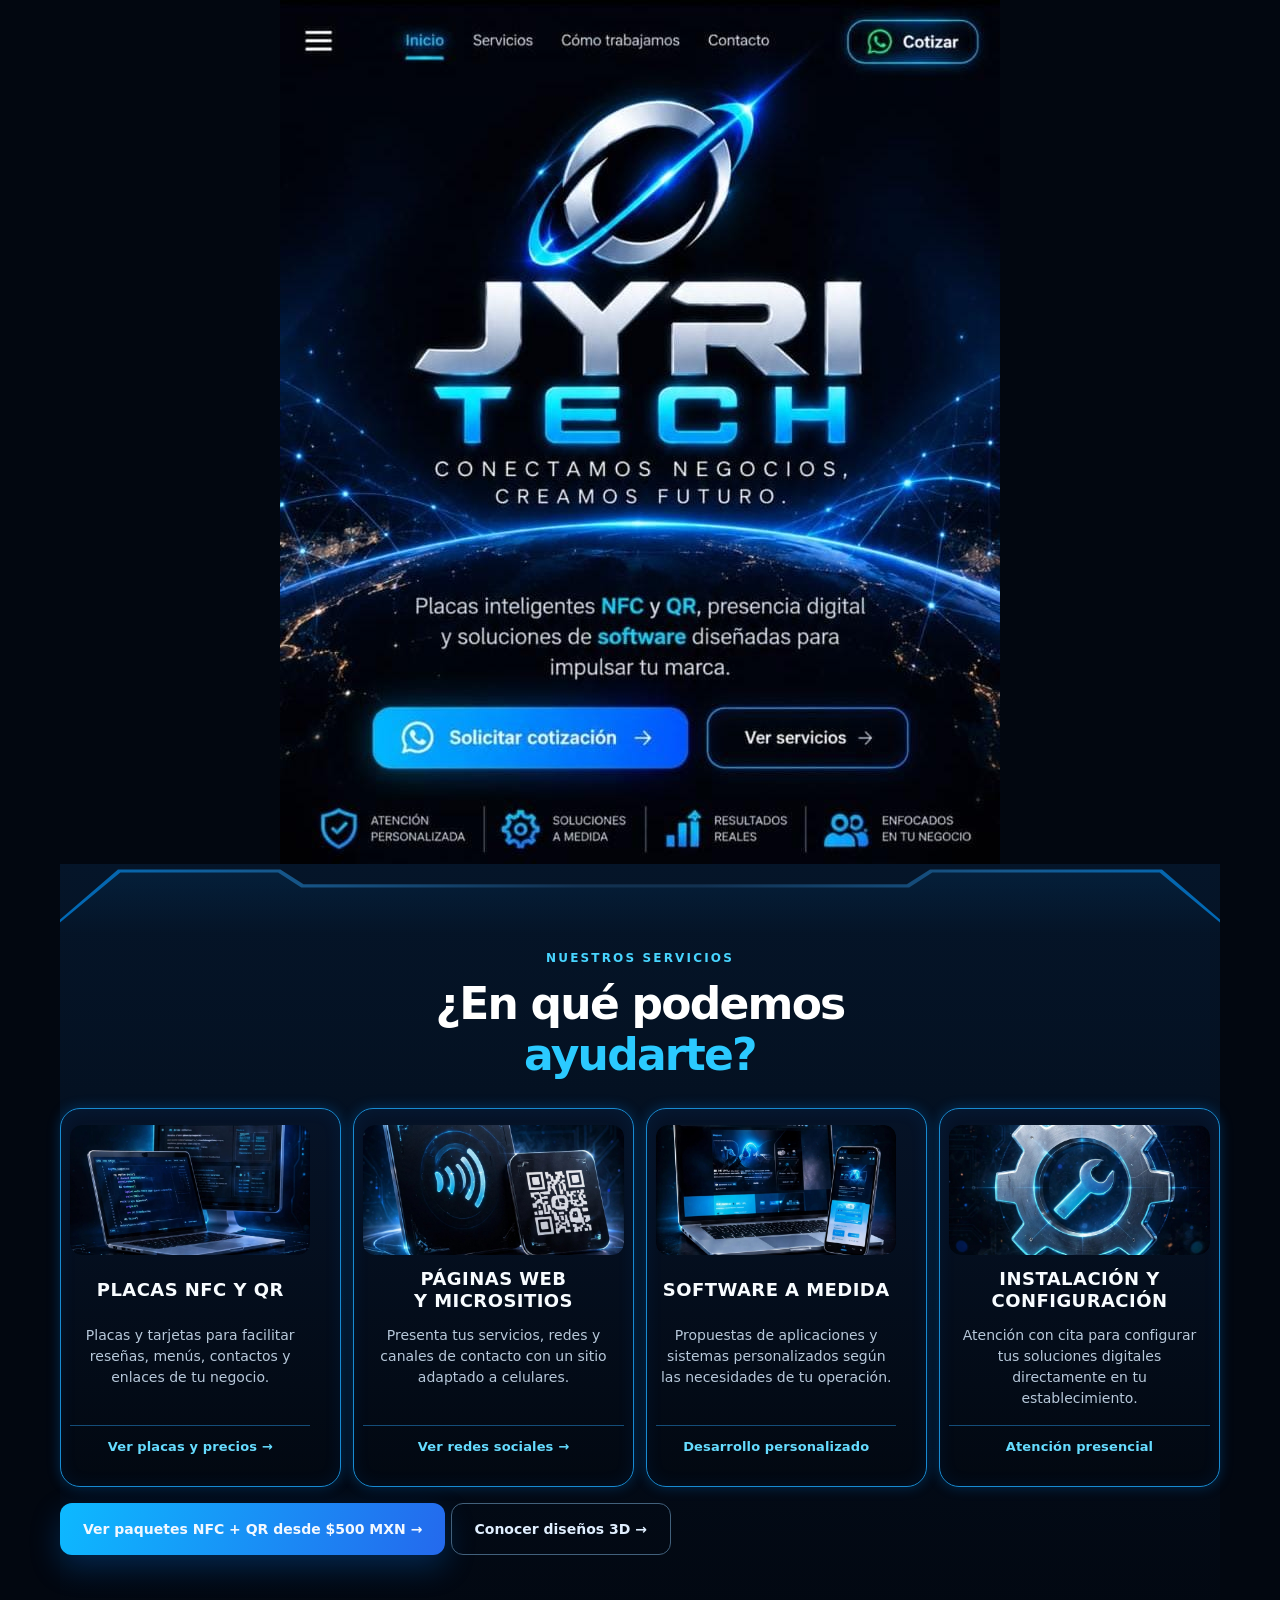
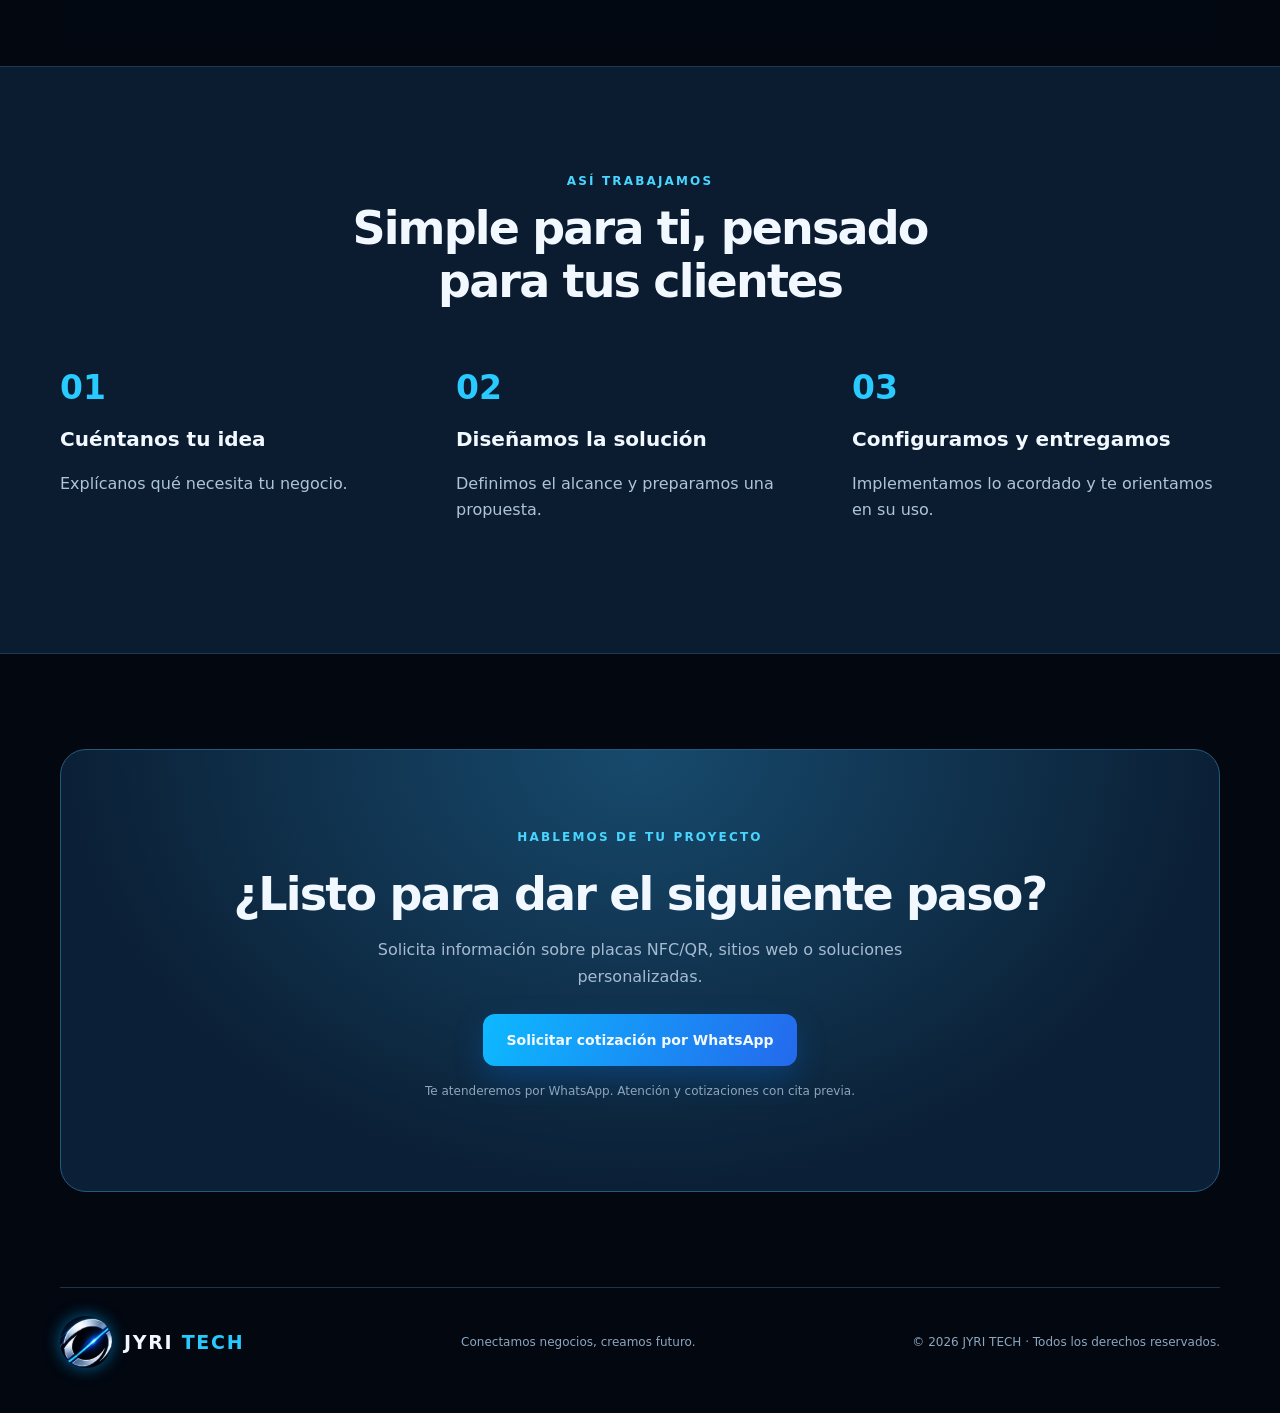
==== commit 46943a18: "Refresh stylesheet cache for angular services header frame" ====
--- a/jyri-tech/index.html
+++ b/jyri-tech/index.html
@@ -5,7 +5,7 @@
 <meta name="theme-color" content="#07111f">
 <meta name="description" content="JYRI TECH: placas NFC y QR, micrositios, desarrollo web y soluciones digitales para negocios.">
 <title>JYRI TECH | Conectamos negocios, creamos futuro</title>
-<link rel="stylesheet" href="./style.css?v=footer-orbit-1">
+<link rel="stylesheet" href="./style.css?v=services-frame-1">
 </head>
 <body class="jyri-poster-home">
 <header class="topbar"><span class="menu-mark" aria-hidden="true">☰</span><nav aria-label="Navegación principal"><a href="#inicio">Inicio</a><a href="#servicios">Servicios</a><a href="./catalogo/">Catálogo</a><a href="#proceso">Cómo trabajamos</a><a href="#contacto">Contacto</a></nav><a class="top-quote" href="#contacto">☘ Cotizar</a></header>
--- a/jyri-tech/style.css
+++ b/jyri-tech/style.css
@@ -302,3 +302,40 @@
 .jyri-menu-quote{display:block;margin-top:auto;padding:15px 12px;text-align:center;background:linear-gradient(110deg,#0db9ff,#2469ed);border-radius:12px;font-weight:800;color:#fff}
 body.jyri-menu-open{overflow:hidden!important}
 @media(prefers-reduced-motion:reduce){.jyri-side-menu{transition:none}}
+
+/* Órbita original de la portada, reutilizada en el footer */
+.footer .footer-orbit-image{
+  display:inline-block;flex:none;width:52px;height:52px;
+  background-image:url("./fondo-planeta-mejorado-2.jpeg");
+  background-repeat:no-repeat;
+  background-size:400% auto;
+  background-position:50% 13.2%;
+  border-radius:50%;
+  filter:drop-shadow(0 0 8px rgba(0,173,255,.55));
+}
+@media(max-width:600px){.footer .footer-orbit-image{width:48px;height:48px}}
+
+/* Marco tecnológico angular en el encabezado de Nuestros servicios */
+#servicios{position:relative!important;border-top:0!important;isolation:isolate}
+#servicios::before{
+  content:"";position:absolute;left:0;right:0;top:0;height:78px;
+  pointer-events:none;z-index:0;
+  background:linear-gradient(180deg,rgba(0,149,255,.09),transparent 90%);
+  clip-path:polygon(0 72%,5% 8%,19% 8%,21% 27%,73% 27%,75% 8%,95% 8%,100% 72%,100% 100%,0 100%);
+}
+#servicios::after{
+  content:"";position:absolute;left:0;right:0;top:0;height:78px;
+  pointer-events:none;z-index:0;
+  background:linear-gradient(90deg,#0086e5 0%,#1d6ba7 19%,#17385a 45%,#17385a 55%,#1d6ba7 81%,#0086e5 100%);
+  clip-path:polygon(
+    0 71%,5% 7%,19% 7%,21% 26%,73% 26%,75% 7%,95% 7%,100% 71%,
+    100% 75%,94.8% 11%,75.2% 11%,73.2% 30%,20.8% 30%,18.8% 11%,5.2% 11%,0 75%
+  );
+  opacity:.75;filter:drop-shadow(0 0 5px #009dff);
+}
+#servicios>.section-head,#servicios>.grid,#servicios>.catalog-invite{position:relative;z-index:1}
+#servicios>.section-head{padding-top:35px}
+@media(max-width:600px){
+  #servicios::before,#servicios::after{height:45px}
+  #servicios>.section-head{padding-top:26px}
+}
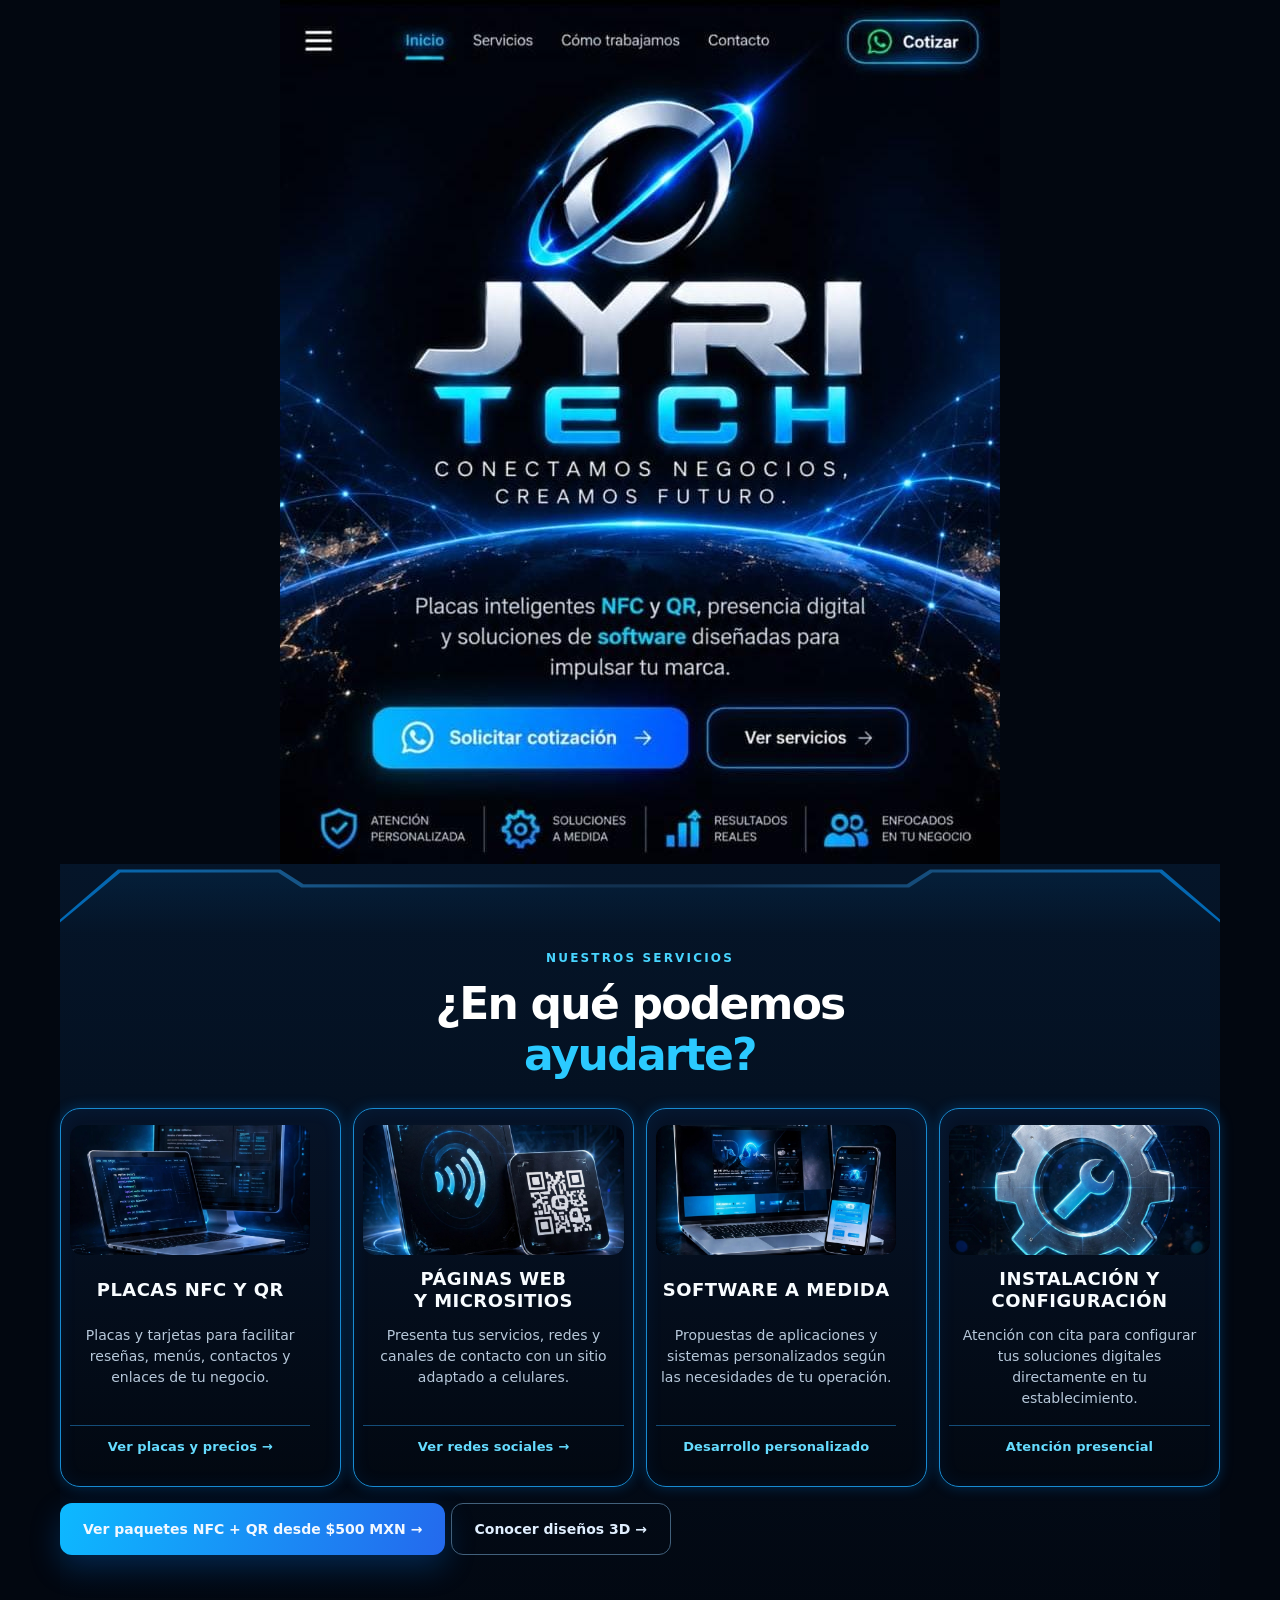
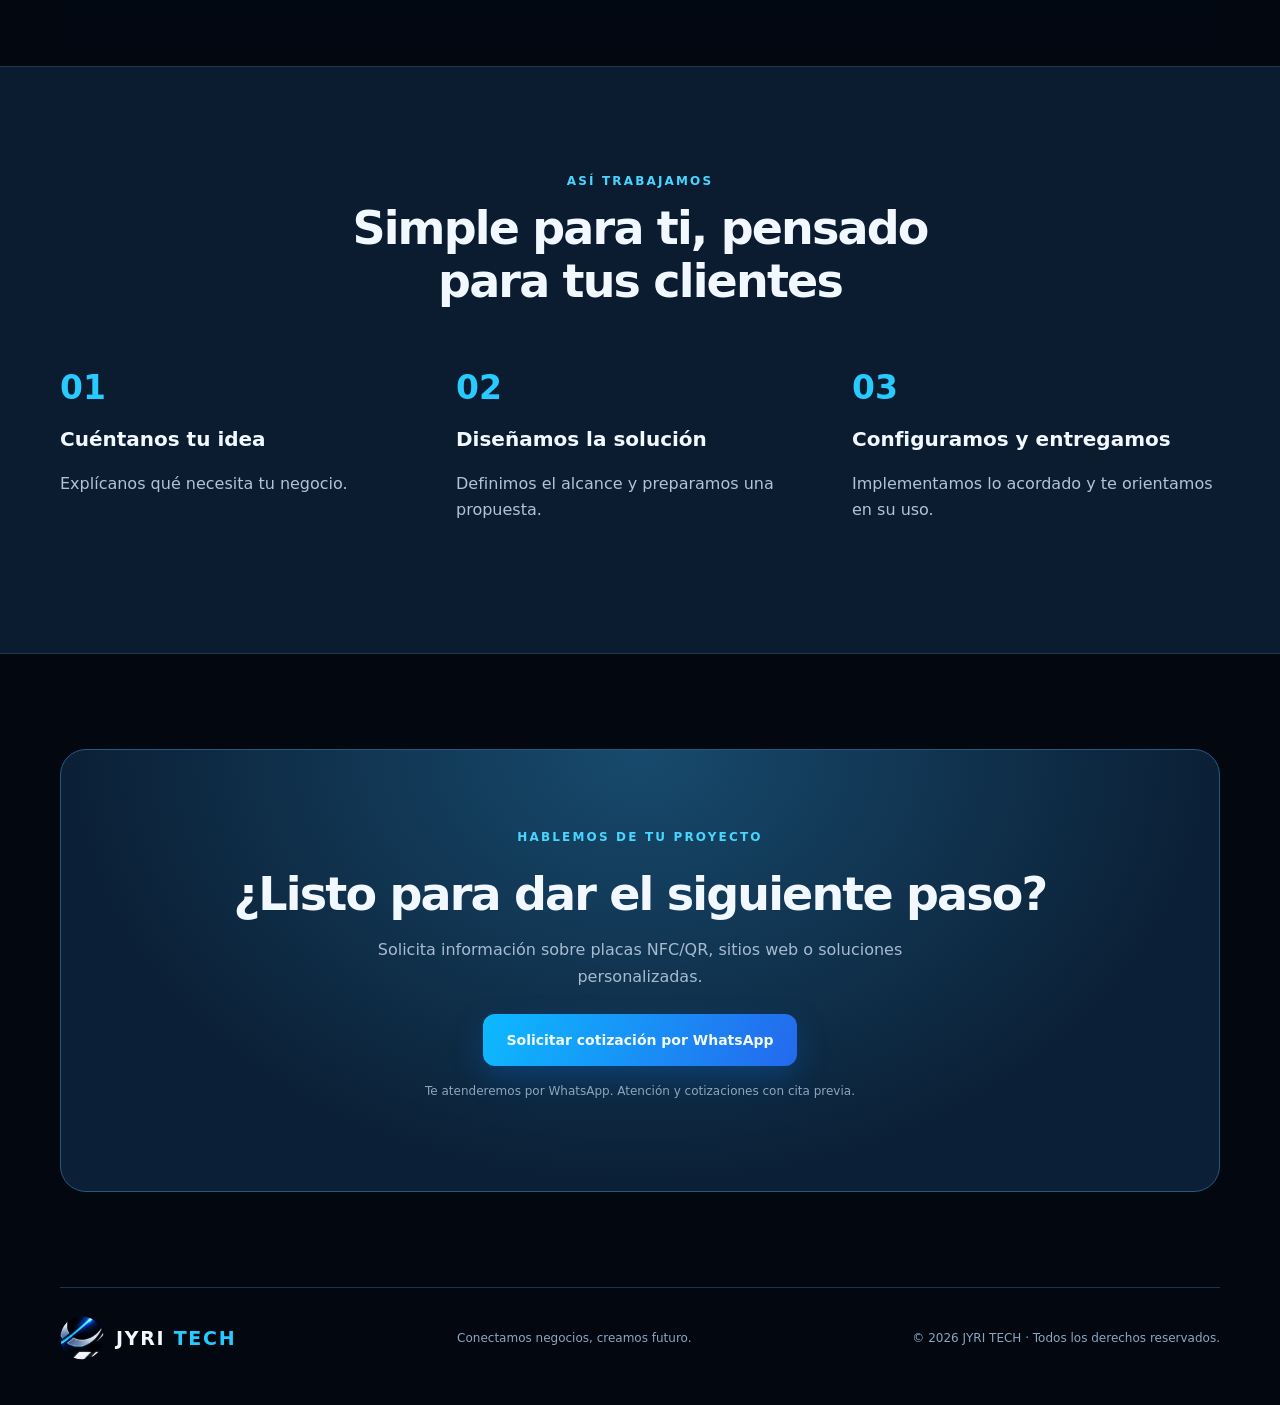
==== commit cc9b1f0f: "security: restrict outgoing referrer data from JYRI TECH landing page" ====
--- a/jyri-tech/index.html
+++ b/jyri-tech/index.html
@@ -2,7 +2,7 @@
 <html lang="es">
 <head>
 <meta charset="utf-8"><meta name="viewport" content="width=device-width, initial-scale=1">
-<meta name="theme-color" content="#07111f">
+<meta name="theme-color" content="#07111f"><meta name="referrer" content="no-referrer">
 <meta name="description" content="JYRI TECH: placas NFC y QR, micrositios, desarrollo web y soluciones digitales para negocios.">
 <title>JYRI TECH | Conectamos negocios, creamos futuro</title>
 <link rel="stylesheet" href="./style.css?v=services-frame-1">
--- a/jyri-tech/style.css
+++ b/jyri-tech/style.css
@@ -339,3 +339,109 @@
   #servicios::before,#servicios::after{height:45px}
   #servicios>.section-head{padding-top:26px}
 }
+
+/* Portada de entrada: una pantalla completa antes de Nuestros servicios */
+body.jyri-poster-home main>#inicio.hero-poster{
+  min-height:100svh!important;
+  display:flex!important;
+  flex-direction:column!important;
+  justify-content:center!important;
+  width:min(100%,720px)!important;
+  max-width:720px!important;
+}
+body.jyri-poster-home #inicio.hero-poster>img.hero-poster-image{
+  width:100%!important;
+  height:auto!important;
+  max-height:100svh!important;
+  object-fit:contain!important;
+}
+@media(min-width:721px){
+ body.jyri-poster-home main>#inicio.hero-poster{min-height:100svh!important}
+}
+/* Recorte de la misma órbita del archivo de portada, sin dibujo sustituto */
+.footer .footer-orbit-image{
+ width:70px;height:70px;
+ background-image:url("./fondo-planeta-mejorado-2.jpeg");
+ background-size:500% auto;
+ background-position:50% 23%;
+ border-radius:50%;
+ box-shadow:0 0 16px rgba(0,162,255,.28);
+}
+@media(max-width:600px){.footer .footer-orbit-image{width:64px;height:64px}}
+
+/* Navbar al borde superior, portada completa sin franja vacía encima */
+body.jyri-poster-home main>#inicio.hero-poster{
+ justify-content:flex-start!important;
+ min-height:100svh!important;
+}
+body.jyri-poster-home #inicio.hero-poster>img.hero-poster-image{
+ max-height:100svh!important;
+ object-fit:contain!important;
+ object-position:top center!important;
+}
+@media(min-width:721px){
+ body.jyri-poster-home main>#inicio.hero-poster{
+  justify-content:flex-start!important;
+ }
+}
+
+/* Footer: mostrar completa la órbita plateada de la portada */
+.footer .footer-orbit-image{
+ display:block!important;
+ flex:0 0 86px!important;
+ width:86px!important;
+ height:86px!important;
+ background-image:url("./fondo-planeta-mejorado-2.jpeg")!important;
+ background-repeat:no-repeat!important;
+ background-size:370% auto!important;
+ background-position:50% 25%!important;
+ border-radius:14px!important;
+ filter:drop-shadow(0 0 9px rgba(0,175,255,.55))!important;
+ box-shadow:none!important;
+}
+@media(max-width:600px){
+ .footer .footer-orbit-image{
+  flex-basis:72px!important;
+  width:72px!important;
+  height:72px!important;
+ }
+}
+
+/* Ajuste final: la portada termina exactamente donde acaba la imagen */
+body.jyri-poster-home main>#inicio.hero-poster{
+ height:auto!important;
+ min-height:0!important;
+ max-height:none!important;
+ justify-content:flex-start!important;
+}
+body.jyri-poster-home #inicio.hero-poster>img.hero-poster-image{
+ display:block!important;
+ width:100%!important;
+ height:auto!important;
+ max-height:none!important;
+ object-fit:contain!important;
+}
+/* Footer: órbita compacta, sin mostrar la composición completa */
+.footer .footer-orbit-image{
+ display:inline-block!important;
+ flex:0 0 44px!important;
+ width:44px!important;
+ height:44px!important;
+ min-width:44px!important;
+ background-image:url("./fondo-planeta-mejorado-2.jpeg")!important;
+ background-repeat:no-repeat!important;
+ background-size:510% auto!important;
+ background-position:50% 23%!important;
+ border-radius:50%!important;
+ clip-path:circle(49% at 50% 50%)!important;
+ box-shadow:none!important;
+ filter:drop-shadow(0 0 4px rgba(0,175,255,.6))!important;
+}
+@media(max-width:600px){
+ .footer .footer-orbit-image{
+  flex:0 0 38px!important;
+  width:38px!important;
+  height:38px!important;
+  min-width:38px!important;
+ }
+}
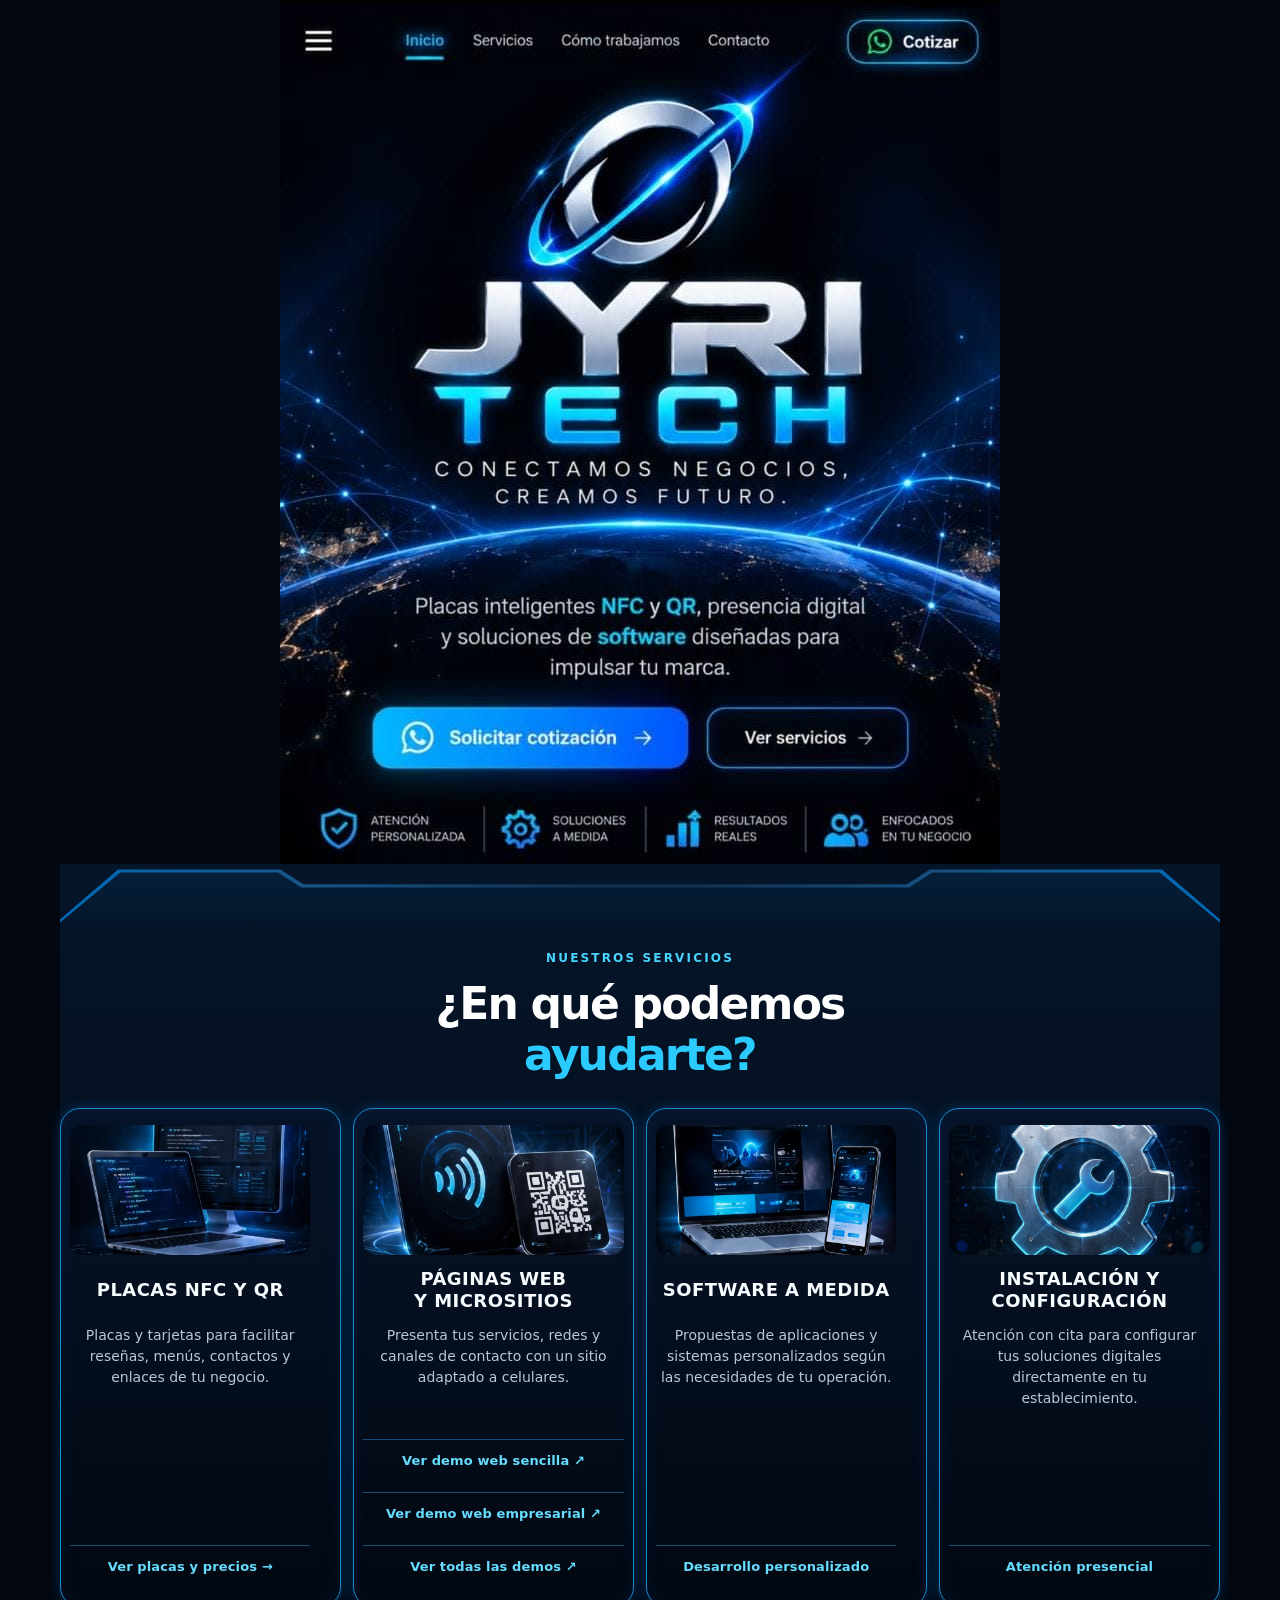
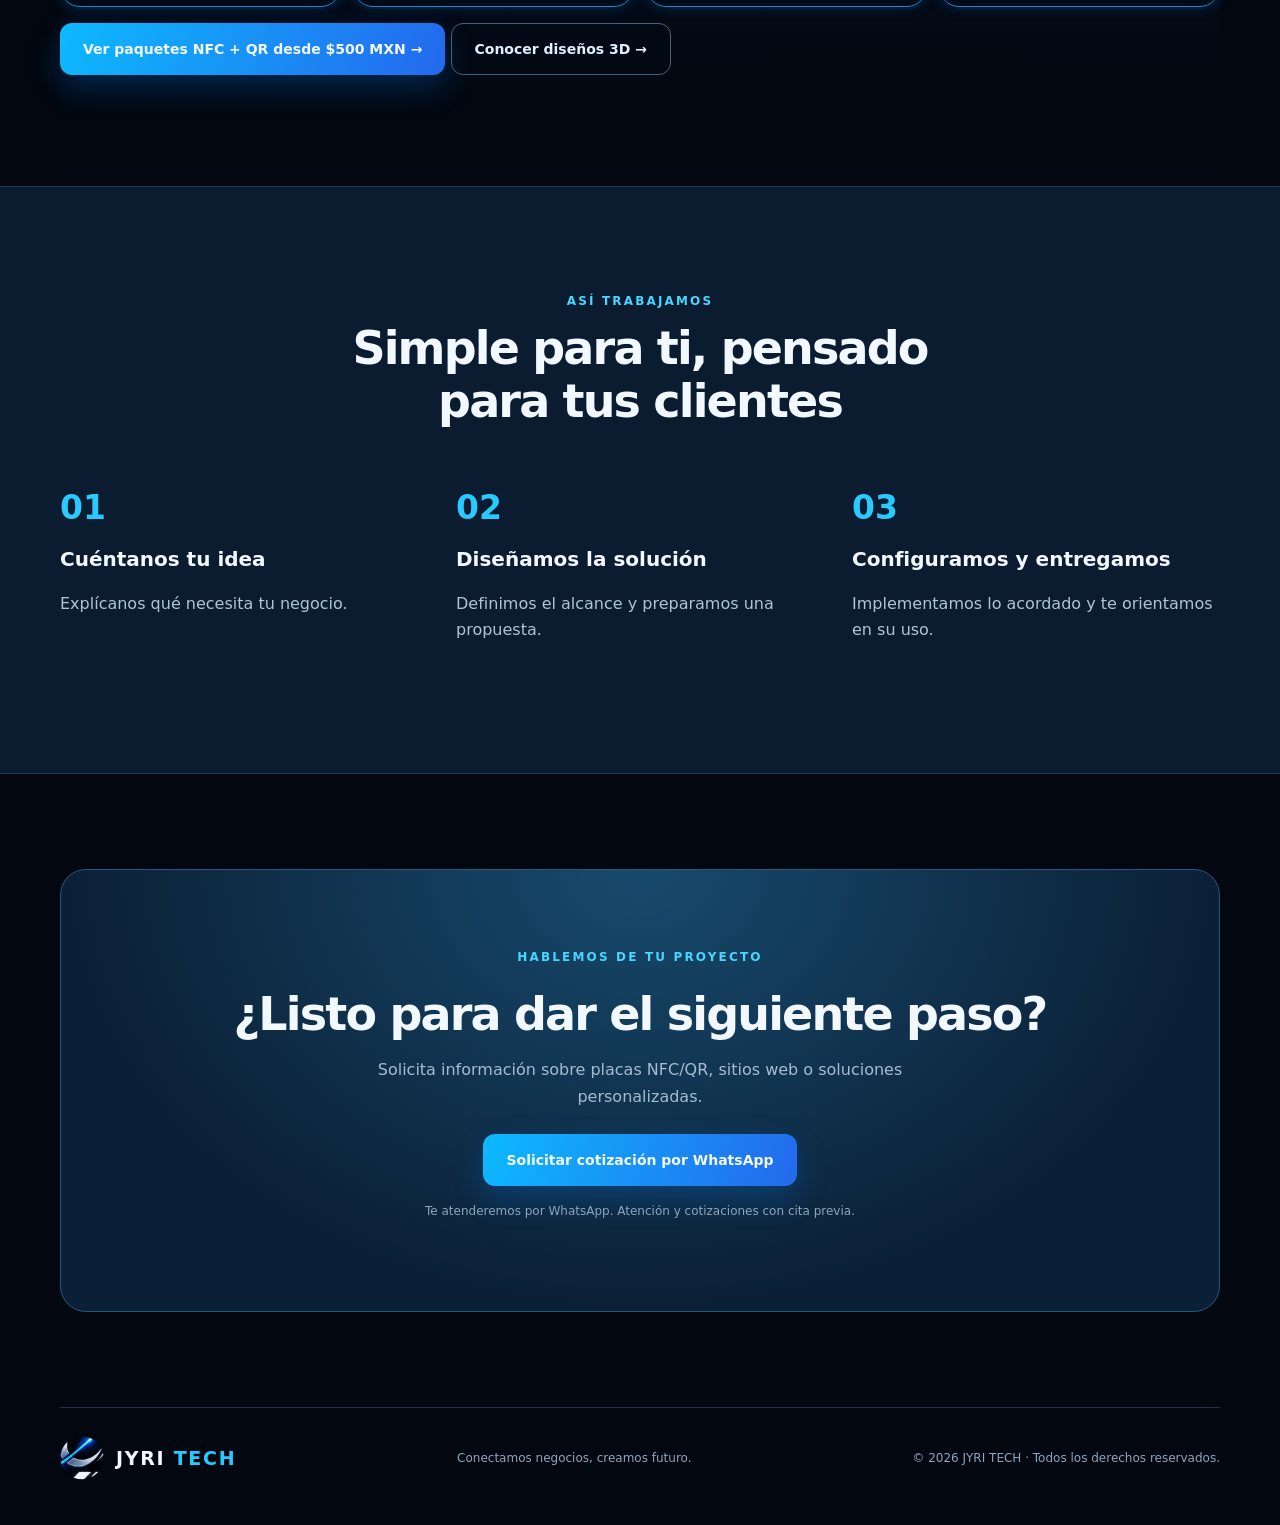
==== commit d6438c61: "Add web demo links to JYRI TECH web services card" ====
--- a/jyri-tech/index.html
+++ b/jyri-tech/index.html
@@ -6,6 +6,7 @@
 <meta name="description" content="JYRI TECH: placas NFC y QR, micrositios, desarrollo web y soluciones digitales para negocios.">
 <title>JYRI TECH | Conectamos negocios, creamos futuro</title>
 <link rel="stylesheet" href="./style.css?v=services-frame-1">
+<style>.web-demo-links{display:flex;flex-direction:column;align-items:center;gap:10px;margin-top:14px;width:100%}.web-demo-links .tag{display:inline-flex;align-items:center;justify-content:center;text-align:center;max-width:100%;width:100%;white-space:normal;overflow-wrap:anywhere;padding:11px 12px;line-height:1.35;box-sizing:border-box}.web-demo-links .tag:focus-visible{outline:2px solid #00e4f4;outline-offset:3px}</style>
 </head>
 <body class="jyri-poster-home">
 <header class="topbar"><span class="menu-mark" aria-hidden="true">☰</span><nav aria-label="Navegación principal"><a href="#inicio">Inicio</a><a href="#servicios">Servicios</a><a href="./catalogo/">Catálogo</a><a href="#proceso">Cómo trabajamos</a><a href="#contacto">Contacto</a></nav><a class="top-quote" href="#contacto">☘ Cotizar</a></header>
@@ -39,7 +40,7 @@
 </section>
 <section class="section wrap" id="servicios"><div class="section-head"><p class="eyebrow">NUESTROS SERVICIOS</p><h2>¿En qué podemos <em>ayudarte?</em></h2><p>Desde una placa inteligente hasta una presencia digital completa.</p></div><div class="grid">
 <article class="service"><span class="ico">◉</span><div class="service-art art-nfc"><img src="./WhatsApp%20Image%202026-10-30%20at%2012.33.51.jpeg" alt="Placas inteligentes NFC y código QR" loading="lazy"></div><h3>Placas NFC y QR</h3><p>Placas y tarjetas para facilitar reseñas, menús, contactos y enlaces de tu negocio.</p><a class="tag" href="./catalogo/#resenas">Ver placas y precios →</a></article>
-<article class="service"><span class="ico">◎</span><div class="service-art art-web"><img src="./WhatsApp%20Image%202026-10-30%20at%2012.34.19.jpeg" alt="Computadora y teléfono con diseño de páginas web" loading="lazy"></div><h3>Páginas web y micrositios</h3><p>Presenta tus servicios, redes y canales de contacto con un sitio adaptado a celulares.</p><a class="tag" href="./catalogo/#redes">Ver redes sociales →</a></article>
+<article class="service"><span class="ico">◎</span><div class="service-art art-web"><img src="./WhatsApp%20Image%202026-10-30%20at%2012.34.19.jpeg" alt="Computadora y teléfono con diseño de páginas web" loading="lazy"></div><h3>Páginas web y micrositios</h3><p>Presenta tus servicios, redes y canales de contacto con un sitio adaptado a celulares.</p><div class="web-demo-links" aria-label="Demostraciones de páginas web"><a class="tag" href="https://morito161.github.io/JYRI-TECH-WEB-PAGE/#sencilla" target="_blank" rel="noopener noreferrer">Ver demo web sencilla ↗</a><a class="tag" href="https://morito161.github.io/JYRI-TECH-WEB-PAGE/#empresarial" target="_blank" rel="noopener noreferrer">Ver demo web empresarial ↗</a><a class="tag" href="https://morito161.github.io/JYRI-TECH-WEB-PAGE/" target="_blank" rel="noopener noreferrer">Ver todas las demos ↗</a></div></article>
 <article class="service"><span class="ico">&lt;/&gt;</span><div class="service-art art-code"><img src="./WhatsApp%20Image%202026-10-30%20at%2012.34.29.jpeg" alt="Equipos de cómputo para desarrollo de software" loading="lazy"></div><h3>Software a medida</h3><p>Propuestas de aplicaciones y sistemas personalizados según las necesidades de tu operación.</p><span class="tag">Desarrollo personalizado</span></article>
 <article class="service"><span class="ico">⚙</span><div class="service-art art-gear"><img src="./WhatsApp%20Image%202026-10-30%20at%2012.34.39.jpeg" alt="Engranaje con llave para instalación y configuración" loading="lazy"></div><h3>Instalación y configuración</h3><p>Atención con cita para configurar tus soluciones digitales directamente en tu establecimiento.</p><span class="tag">Atención presencial</span></article>
 </div><p class="catalog-invite"><a class="button primary" href="./catalogo/#paquetes">Ver paquetes NFC + QR desde $500 MXN →</a> <a class="button ghost" href="./catalogo/#disenos3d">Conocer diseños 3D →</a></p></section>
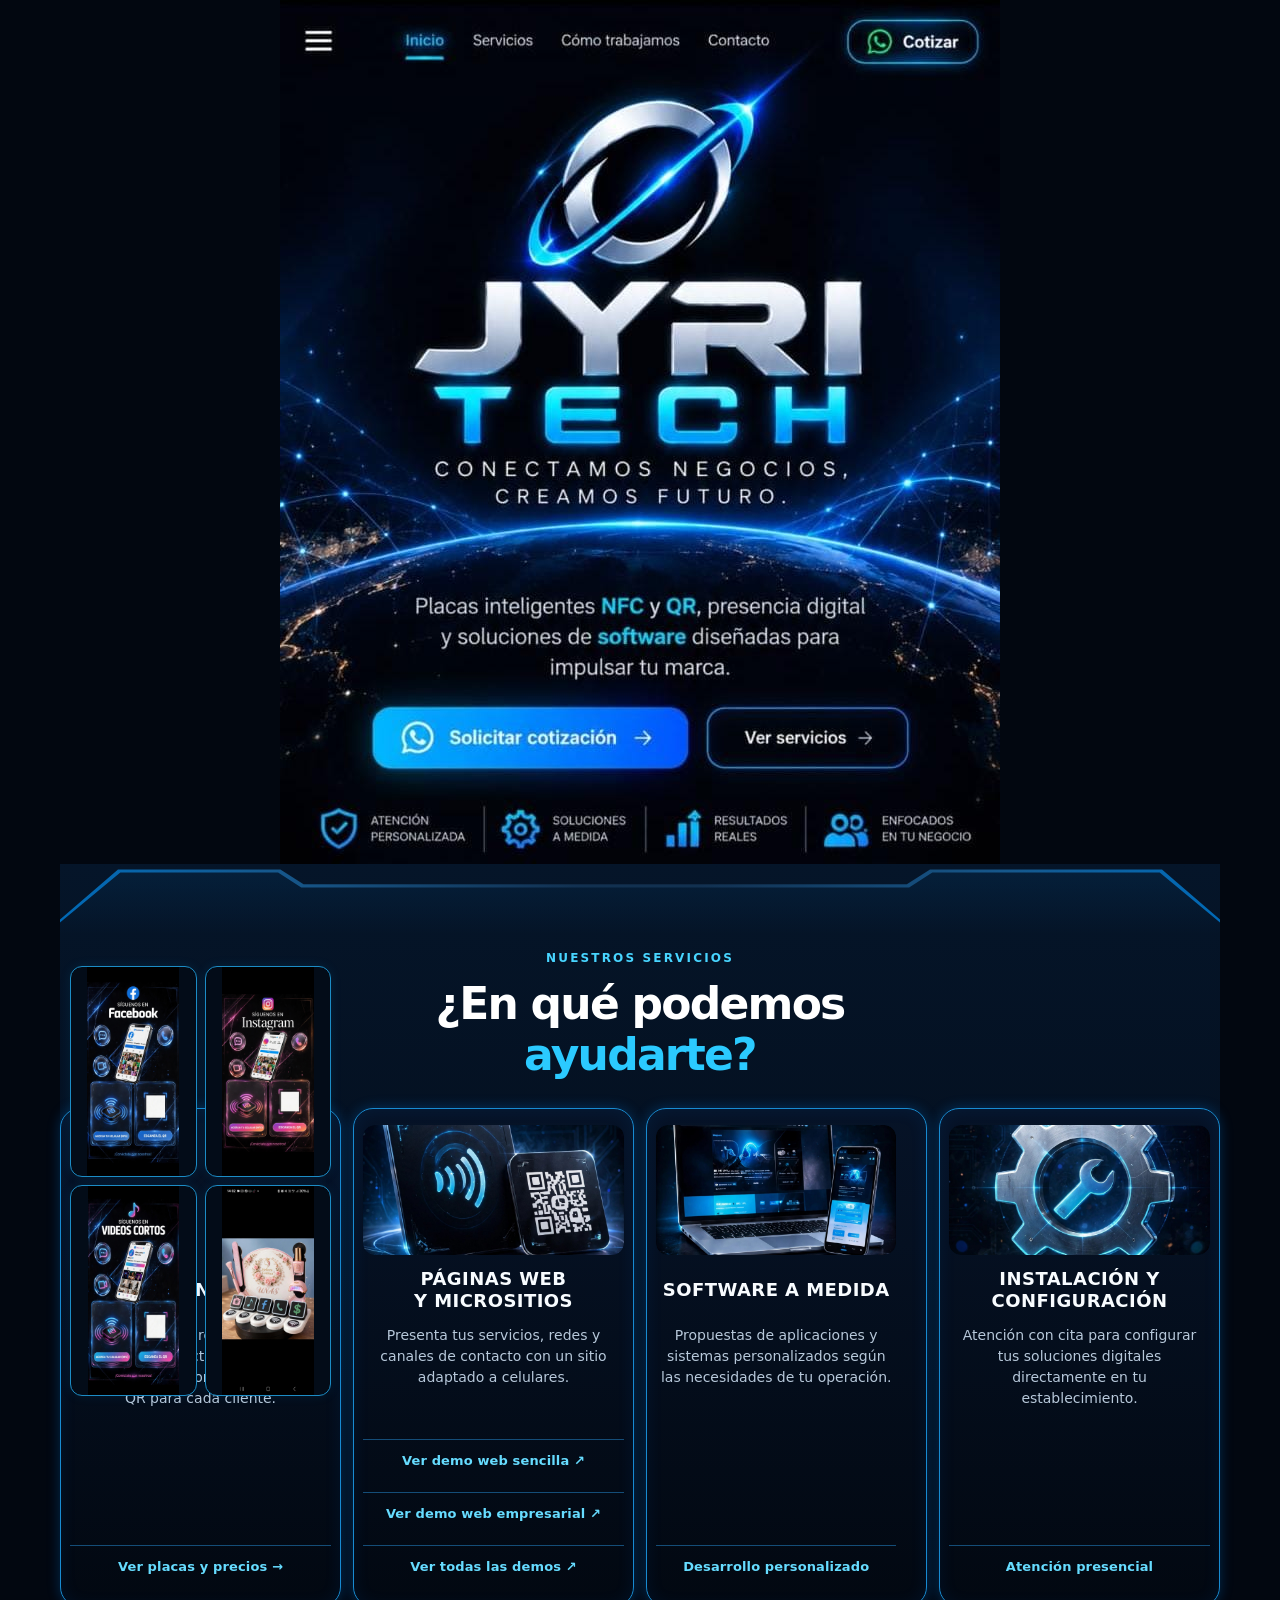
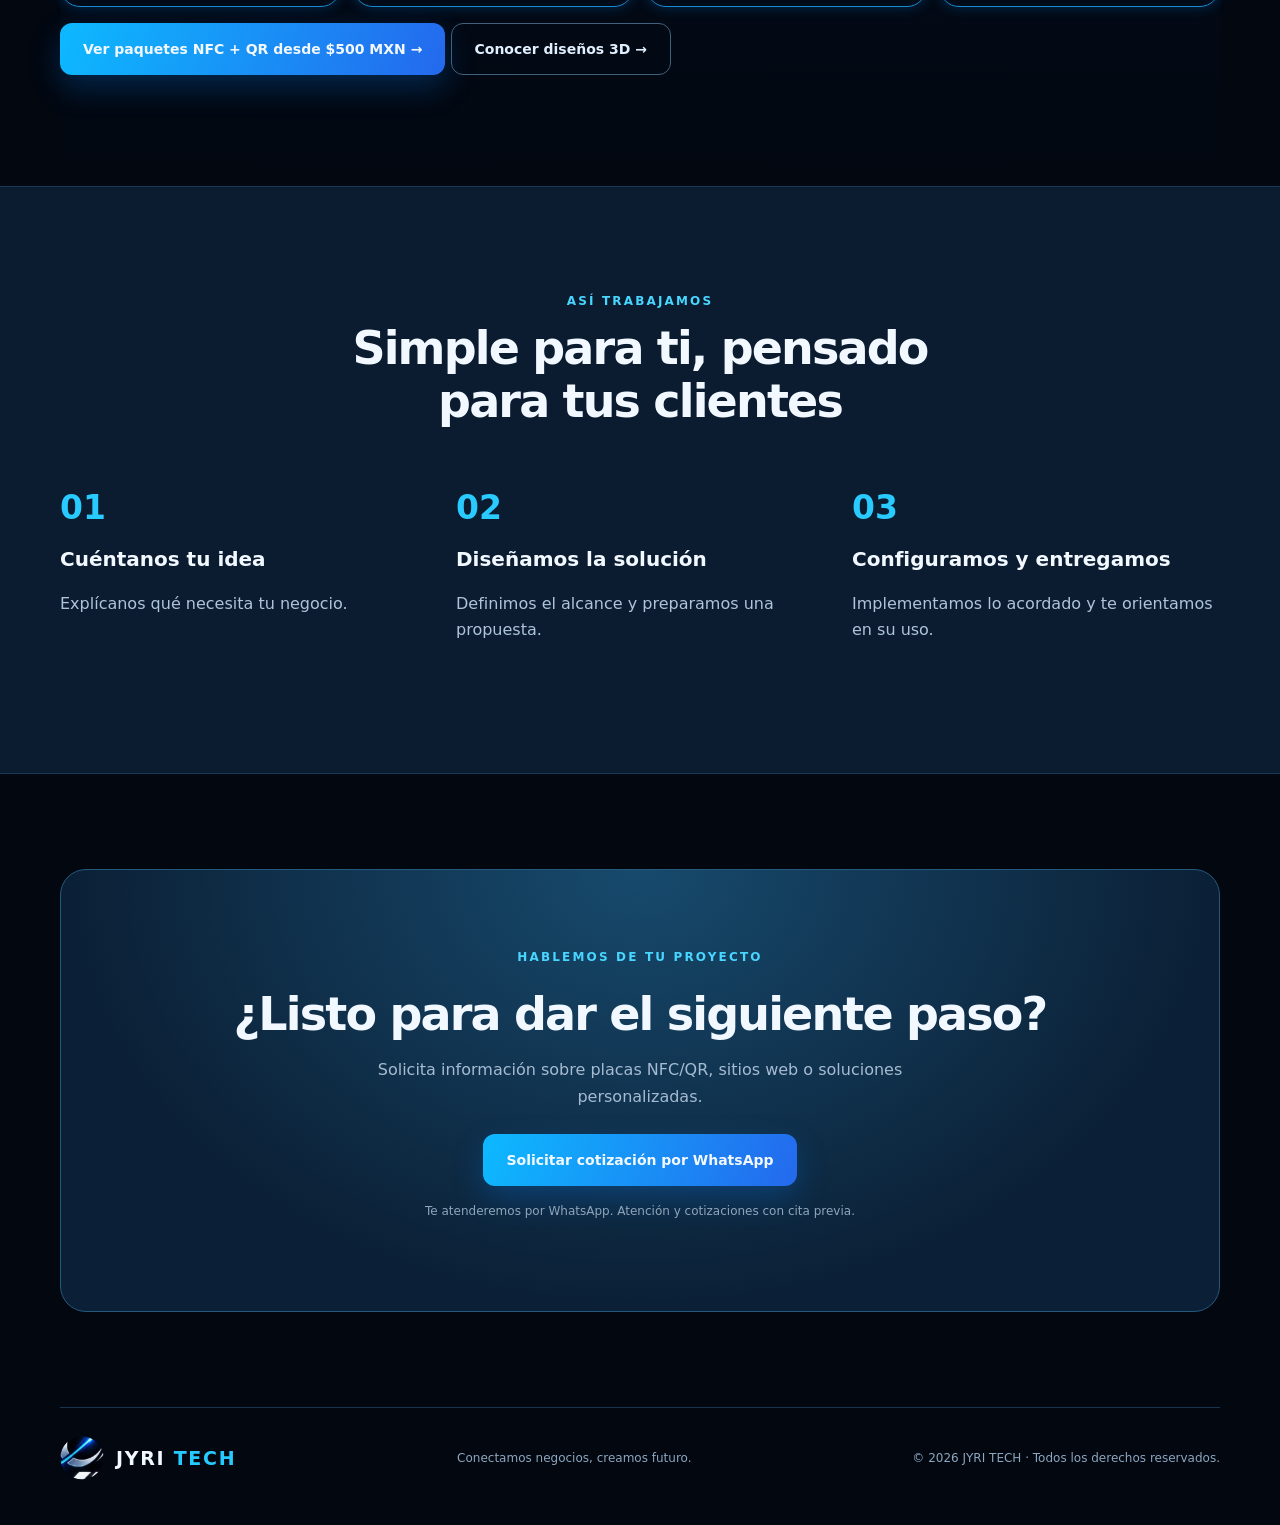
==== commit d90fd8e6: "Show uploaded NFC QR designs in JYRI TECH services gallery" ====
--- a/jyri-tech/index.html
+++ b/jyri-tech/index.html
@@ -7,7 +7,7 @@
 <title>JYRI TECH | Conectamos negocios, creamos futuro</title>
 <link rel="stylesheet" href="./style.css?v=services-frame-1">
 <style>.web-demo-links{display:flex;flex-direction:column;align-items:center;gap:10px;margin-top:14px;width:100%}.web-demo-links .tag{display:inline-flex;align-items:center;justify-content:center;text-align:center;max-width:100%;width:100%;white-space:normal;overflow-wrap:anywhere;padding:11px 12px;line-height:1.35;box-sizing:border-box}.web-demo-links .tag:focus-visible{outline:2px solid #00e4f4;outline-offset:3px}</style>
-</head>
+<style>.jyri-nfc-gallery{display:grid;grid-template-columns:repeat(2,minmax(0,1fr));gap:8px;width:100%;max-width:100%;margin:0 auto 18px}.jyri-nfc-gallery img{display:block;width:100%;height:auto;aspect-ratio:3/5;object-fit:contain;border:1px solid #1c8cc5;border-radius:12px;background:#030c18;box-shadow:0 0 12px #00aeff18}.jyri-nfc-gallery img:hover{box-shadow:0 0 18px #16cfff77}.jyri-nfc-gallery img{animation:jyriReveal .8s ease both}@keyframes jyriReveal{from{opacity:0;transform:translateY(16px)}to{opacity:1;transform:translateY(0)}}@media(prefers-reduced-motion:reduce){.jyri-nfc-gallery img{animation:none}}@media(max-width:420px){.jyri-nfc-gallery{gap:6px}.jyri-nfc-gallery img{border-radius:8px}}</style></head>
 <body class="jyri-poster-home">
 <header class="topbar"><span class="menu-mark" aria-hidden="true">☰</span><nav aria-label="Navegación principal"><a href="#inicio">Inicio</a><a href="#servicios">Servicios</a><a href="./catalogo/">Catálogo</a><a href="#proceso">Cómo trabajamos</a><a href="#contacto">Contacto</a></nav><a class="top-quote" href="#contacto">☘ Cotizar</a></header>
 <div class="jyri-menu-backdrop" id="jyriMenuBackdrop" hidden></div>
@@ -39,7 +39,7 @@
 </div>
 </section>
 <section class="section wrap" id="servicios"><div class="section-head"><p class="eyebrow">NUESTROS SERVICIOS</p><h2>¿En qué podemos <em>ayudarte?</em></h2><p>Desde una placa inteligente hasta una presencia digital completa.</p></div><div class="grid">
-<article class="service"><span class="ico">◉</span><div class="service-art art-nfc"><img src="./WhatsApp%20Image%202026-10-30%20at%2012.33.51.jpeg" alt="Placas inteligentes NFC y código QR" loading="lazy"></div><h3>Placas NFC y QR</h3><p>Placas y tarjetas para facilitar reseñas, menús, contactos y enlaces de tu negocio.</p><a class="tag" href="./catalogo/#resenas">Ver placas y precios →</a></article>
+<article class="service"><span class="ico">◉</span><div class="jyri-nfc-gallery" aria-label="Galería de modelos NFC y QR"><img src="./IMG-20261107-WA0280.jpg" loading="lazy" alt="Diseño de placa NFC y QR 1" width="400" height="600"><img src="./IMG-20261107-WA1138.jpg" loading="lazy" alt="Diseño de placa NFC y QR 2" width="400" height="600"><img src="./IMG-20261107-WA1801.jpg" loading="lazy" alt="Diseño de placa NFC y QR 3" width="400" height="600"><img src="./IMG-20261110-WA1835.jpg" loading="lazy" alt="Diseño de placa NFC y QR 4" width="400" height="600"></div><h3>Placas NFC y QR</h3><p>Modelos para redes sociales, reseñas, contactos y enlaces de tu negocio. Personalizamos NFC y QR para cada cliente.</p><a class="tag" href="./catalogo/#redes">Ver placas y precios →</a></article>
 <article class="service"><span class="ico">◎</span><div class="service-art art-web"><img src="./WhatsApp%20Image%202026-10-30%20at%2012.34.19.jpeg" alt="Computadora y teléfono con diseño de páginas web" loading="lazy"></div><h3>Páginas web y micrositios</h3><p>Presenta tus servicios, redes y canales de contacto con un sitio adaptado a celulares.</p><div class="web-demo-links" aria-label="Demostraciones de páginas web"><a class="tag" href="https://morito161.github.io/JYRI-TECH-WEB-PAGE/#sencilla" target="_blank" rel="noopener noreferrer">Ver demo web sencilla ↗</a><a class="tag" href="https://morito161.github.io/JYRI-TECH-WEB-PAGE/#empresarial" target="_blank" rel="noopener noreferrer">Ver demo web empresarial ↗</a><a class="tag" href="https://morito161.github.io/JYRI-TECH-WEB-PAGE/" target="_blank" rel="noopener noreferrer">Ver todas las demos ↗</a></div></article>
 <article class="service"><span class="ico">&lt;/&gt;</span><div class="service-art art-code"><img src="./WhatsApp%20Image%202026-10-30%20at%2012.34.29.jpeg" alt="Equipos de cómputo para desarrollo de software" loading="lazy"></div><h3>Software a medida</h3><p>Propuestas de aplicaciones y sistemas personalizados según las necesidades de tu operación.</p><span class="tag">Desarrollo personalizado</span></article>
 <article class="service"><span class="ico">⚙</span><div class="service-art art-gear"><img src="./WhatsApp%20Image%202026-10-30%20at%2012.34.39.jpeg" alt="Engranaje con llave para instalación y configuración" loading="lazy"></div><h3>Instalación y configuración</h3><p>Atención con cita para configurar tus soluciones digitales directamente en tu establecimiento.</p><span class="tag">Atención presencial</span></article>
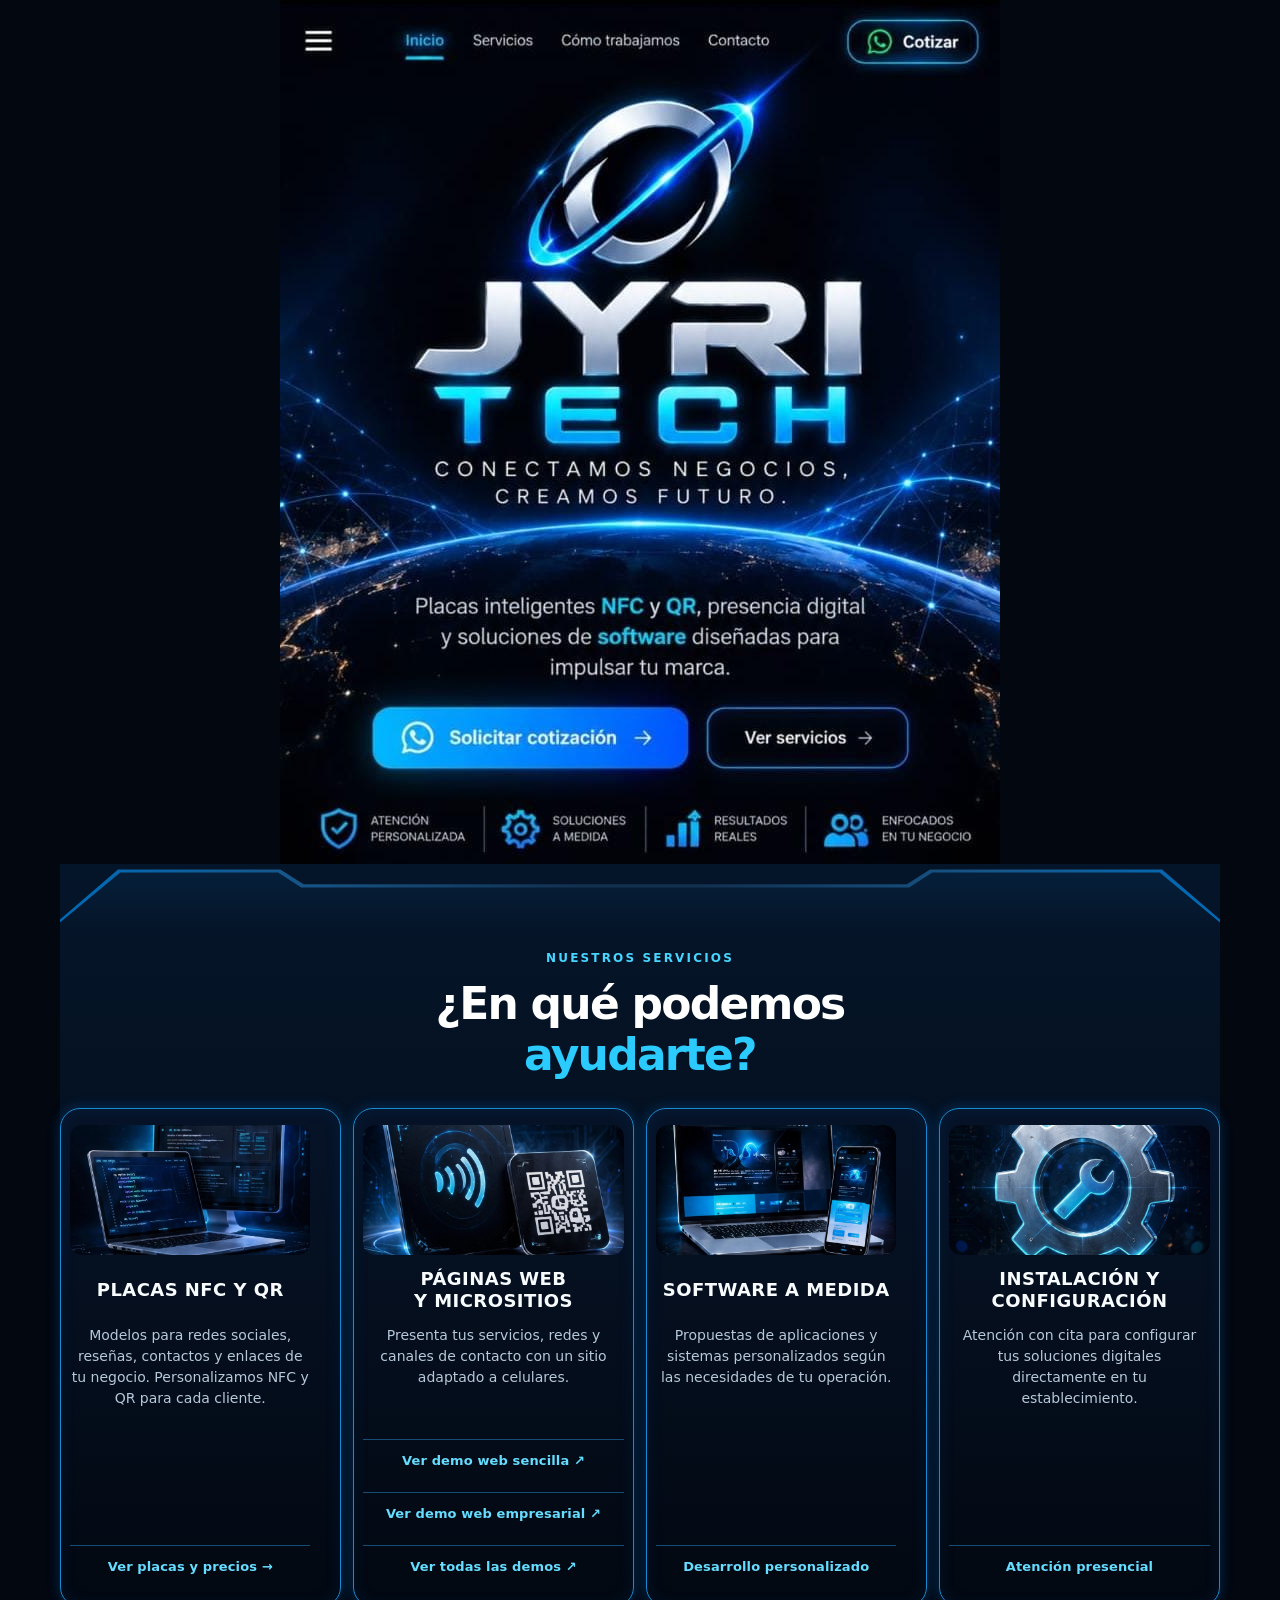
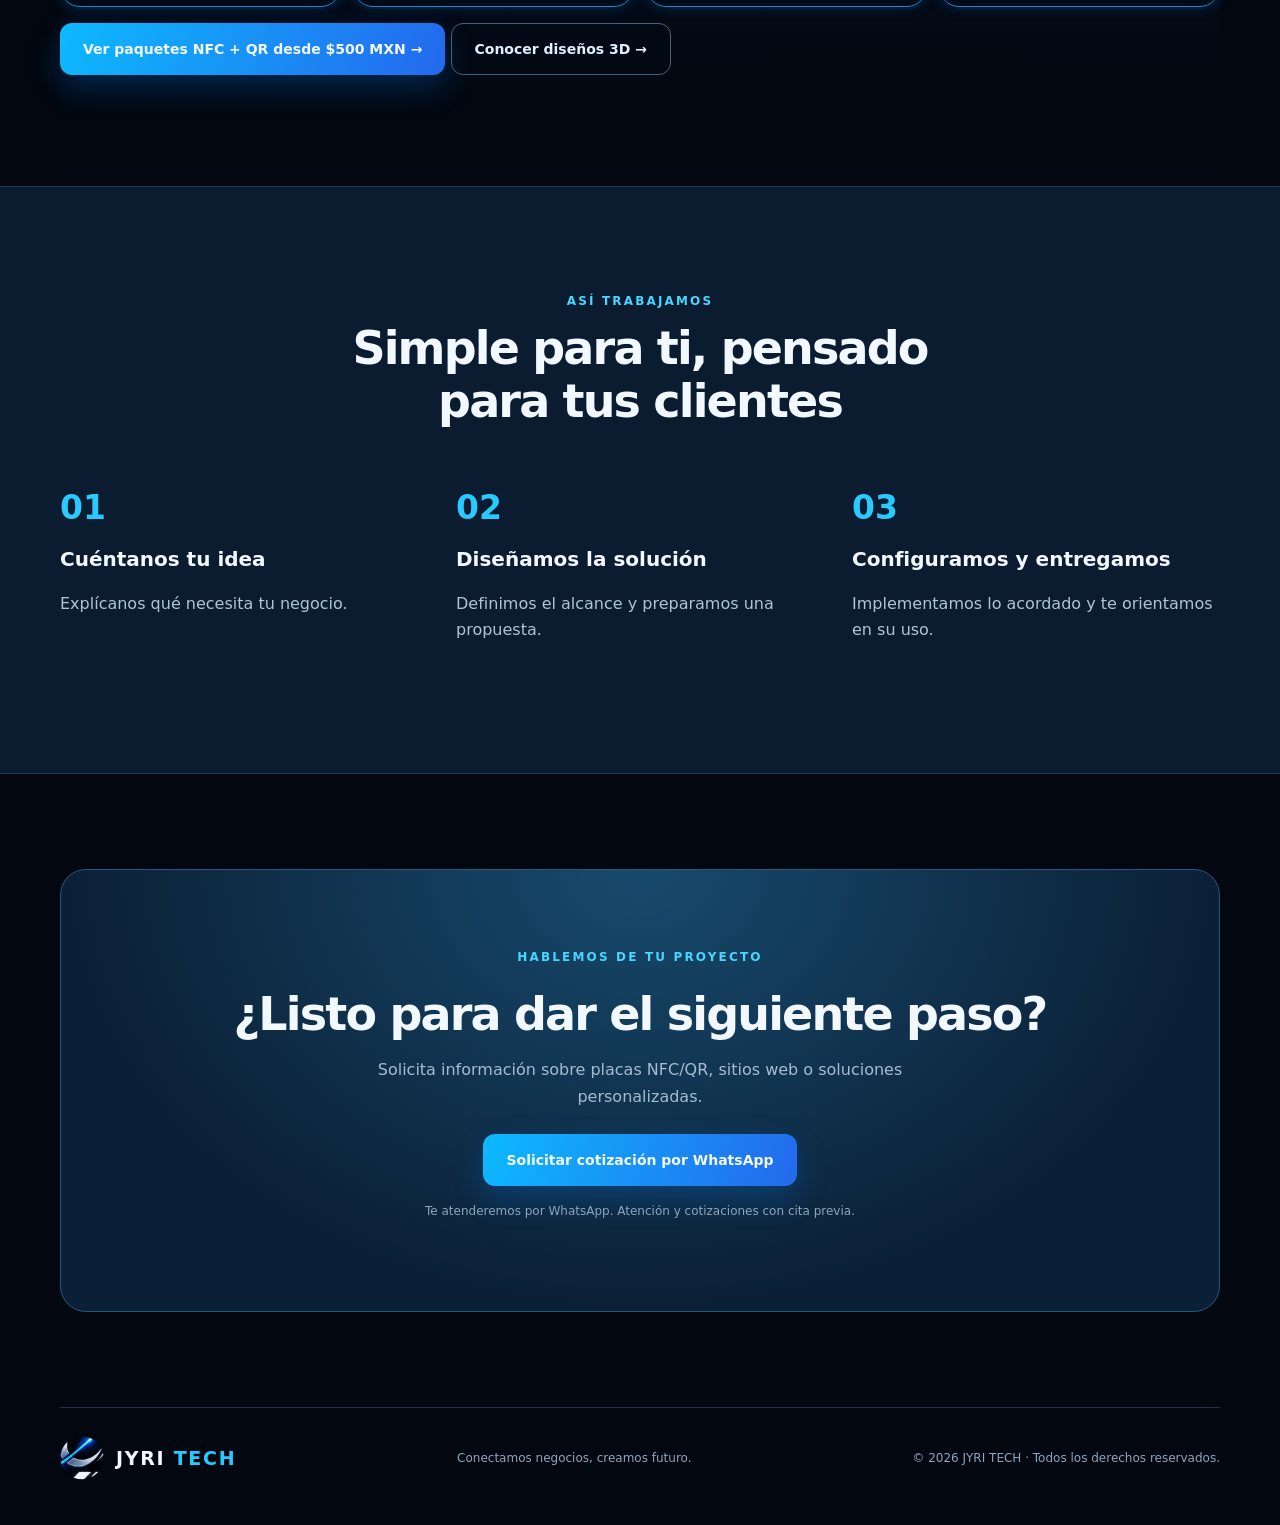
==== commit f05fede8: "Restore original NFC QR service card image" ====
--- a/jyri-tech/index.html
+++ b/jyri-tech/index.html
@@ -7,7 +7,7 @@
 <title>JYRI TECH | Conectamos negocios, creamos futuro</title>
 <link rel="stylesheet" href="./style.css?v=services-frame-1">
 <style>.web-demo-links{display:flex;flex-direction:column;align-items:center;gap:10px;margin-top:14px;width:100%}.web-demo-links .tag{display:inline-flex;align-items:center;justify-content:center;text-align:center;max-width:100%;width:100%;white-space:normal;overflow-wrap:anywhere;padding:11px 12px;line-height:1.35;box-sizing:border-box}.web-demo-links .tag:focus-visible{outline:2px solid #00e4f4;outline-offset:3px}</style>
-<style>.jyri-nfc-gallery{display:grid;grid-template-columns:repeat(2,minmax(0,1fr));gap:8px;width:100%;max-width:100%;margin:0 auto 18px}.jyri-nfc-gallery img{display:block;width:100%;height:auto;aspect-ratio:3/5;object-fit:contain;border:1px solid #1c8cc5;border-radius:12px;background:#030c18;box-shadow:0 0 12px #00aeff18}.jyri-nfc-gallery img:hover{box-shadow:0 0 18px #16cfff77}.jyri-nfc-gallery img{animation:jyriReveal .8s ease both}@keyframes jyriReveal{from{opacity:0;transform:translateY(16px)}to{opacity:1;transform:translateY(0)}}@media(prefers-reduced-motion:reduce){.jyri-nfc-gallery img{animation:none}}@media(max-width:420px){.jyri-nfc-gallery{gap:6px}.jyri-nfc-gallery img{border-radius:8px}}</style></head>
+</head>
 <body class="jyri-poster-home">
 <header class="topbar"><span class="menu-mark" aria-hidden="true">☰</span><nav aria-label="Navegación principal"><a href="#inicio">Inicio</a><a href="#servicios">Servicios</a><a href="./catalogo/">Catálogo</a><a href="#proceso">Cómo trabajamos</a><a href="#contacto">Contacto</a></nav><a class="top-quote" href="#contacto">☘ Cotizar</a></header>
 <div class="jyri-menu-backdrop" id="jyriMenuBackdrop" hidden></div>
@@ -39,7 +39,7 @@
 </div>
 </section>
 <section class="section wrap" id="servicios"><div class="section-head"><p class="eyebrow">NUESTROS SERVICIOS</p><h2>¿En qué podemos <em>ayudarte?</em></h2><p>Desde una placa inteligente hasta una presencia digital completa.</p></div><div class="grid">
-<article class="service"><span class="ico">◉</span><div class="jyri-nfc-gallery" aria-label="Galería de modelos NFC y QR"><img src="./IMG-20261107-WA0280.jpg" loading="lazy" alt="Diseño de placa NFC y QR 1" width="400" height="600"><img src="./IMG-20261107-WA1138.jpg" loading="lazy" alt="Diseño de placa NFC y QR 2" width="400" height="600"><img src="./IMG-20261107-WA1801.jpg" loading="lazy" alt="Diseño de placa NFC y QR 3" width="400" height="600"><img src="./IMG-20261110-WA1835.jpg" loading="lazy" alt="Diseño de placa NFC y QR 4" width="400" height="600"></div><h3>Placas NFC y QR</h3><p>Modelos para redes sociales, reseñas, contactos y enlaces de tu negocio. Personalizamos NFC y QR para cada cliente.</p><a class="tag" href="./catalogo/#redes">Ver placas y precios →</a></article>
+<article class="service"><span class="ico">◉</span><div class="service-art art-nfc"><img src="./WhatsApp%20Image%202026-10-30%20at%2012.33.51.jpeg" alt="Placas inteligentes NFC y código QR" loading="lazy"></div><h3>Placas NFC y QR</h3><p>Modelos para redes sociales, reseñas, contactos y enlaces de tu negocio. Personalizamos NFC y QR para cada cliente.</p><a class="tag" href="./catalogo/#redes">Ver placas y precios →</a></article>
 <article class="service"><span class="ico">◎</span><div class="service-art art-web"><img src="./WhatsApp%20Image%202026-10-30%20at%2012.34.19.jpeg" alt="Computadora y teléfono con diseño de páginas web" loading="lazy"></div><h3>Páginas web y micrositios</h3><p>Presenta tus servicios, redes y canales de contacto con un sitio adaptado a celulares.</p><div class="web-demo-links" aria-label="Demostraciones de páginas web"><a class="tag" href="https://morito161.github.io/JYRI-TECH-WEB-PAGE/#sencilla" target="_blank" rel="noopener noreferrer">Ver demo web sencilla ↗</a><a class="tag" href="https://morito161.github.io/JYRI-TECH-WEB-PAGE/#empresarial" target="_blank" rel="noopener noreferrer">Ver demo web empresarial ↗</a><a class="tag" href="https://morito161.github.io/JYRI-TECH-WEB-PAGE/" target="_blank" rel="noopener noreferrer">Ver todas las demos ↗</a></div></article>
 <article class="service"><span class="ico">&lt;/&gt;</span><div class="service-art art-code"><img src="./WhatsApp%20Image%202026-10-30%20at%2012.34.29.jpeg" alt="Equipos de cómputo para desarrollo de software" loading="lazy"></div><h3>Software a medida</h3><p>Propuestas de aplicaciones y sistemas personalizados según las necesidades de tu operación.</p><span class="tag">Desarrollo personalizado</span></article>
 <article class="service"><span class="ico">⚙</span><div class="service-art art-gear"><img src="./WhatsApp%20Image%202026-10-30%20at%2012.34.39.jpeg" alt="Engranaje con llave para instalación y configuración" loading="lazy"></div><h3>Instalación y configuración</h3><p>Atención con cita para configurar tus soluciones digitales directamente en tu establecimiento.</p><span class="tag">Atención presencial</span></article>
